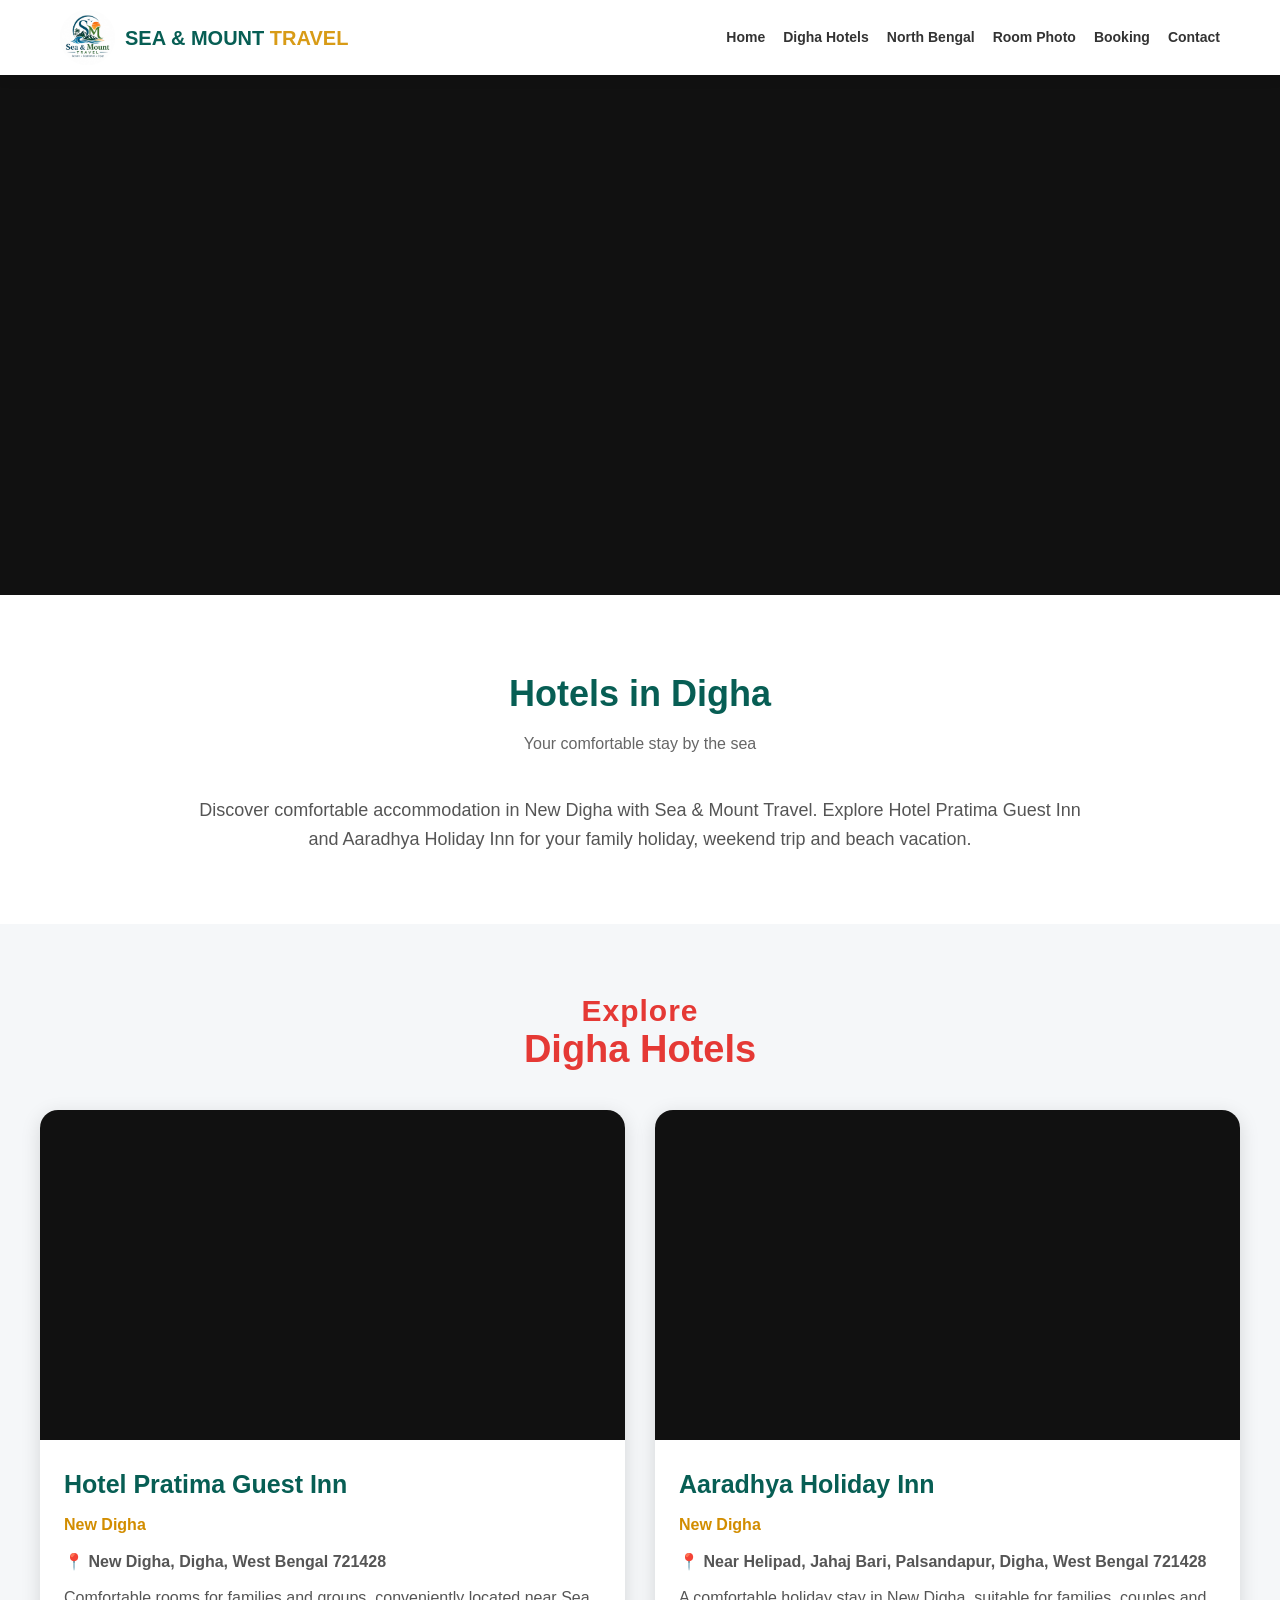
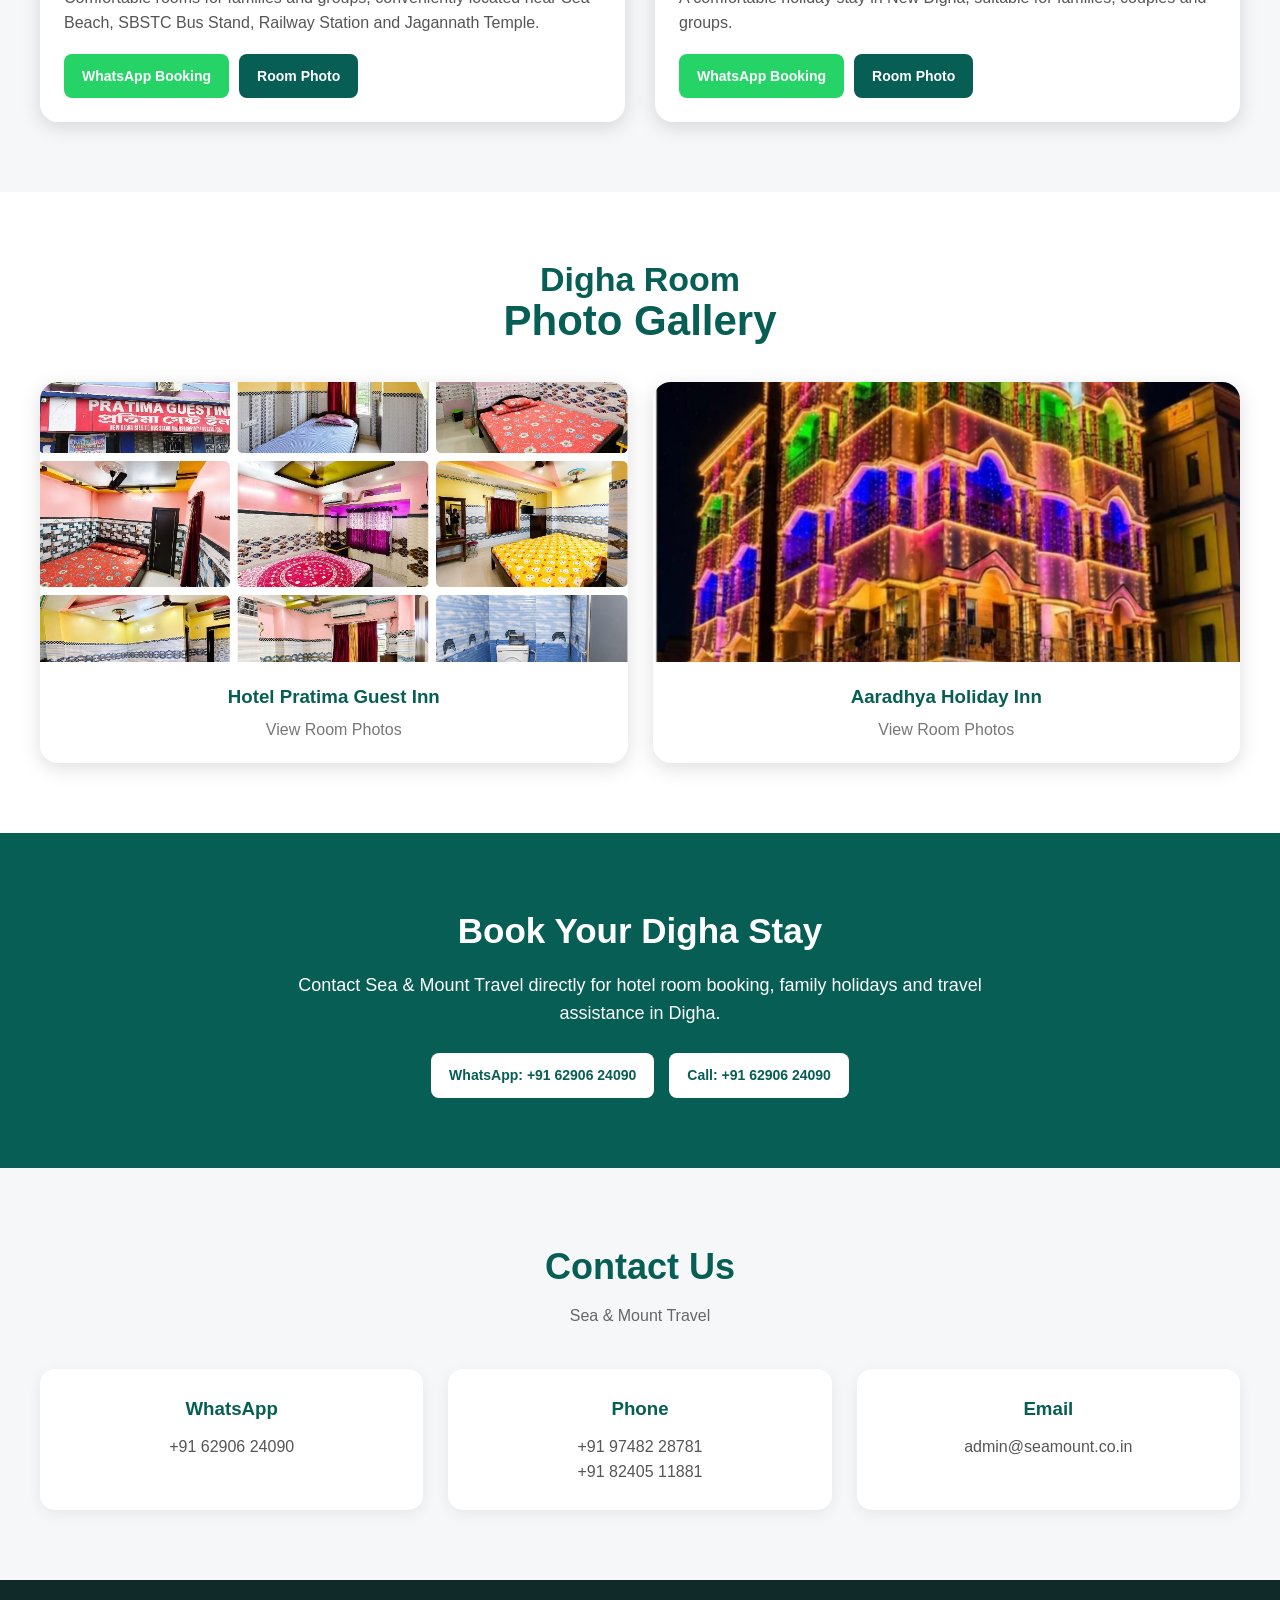
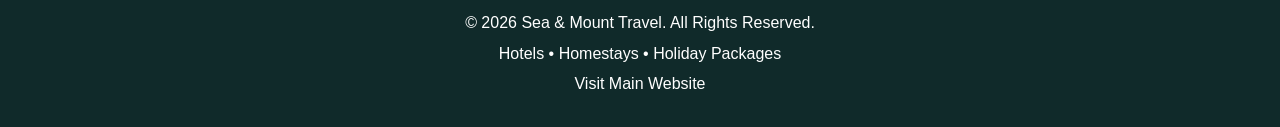
==== index.html @ 019c8484 "Update index.html" ====
<!DOCTYPE html>
<html lang="en">
<head>
<meta charset="UTF-8">
<meta name="viewport" content="width=device-width, initial-scale=1.0">
<meta name="description" content="Book hotels in New Digha with Sea & Mount Travel. Explore Hotel Pratima Guest Inn and Aaradhya Holiday Inn.">
<title>Digha Hotels | Sea & Mount Travel</title>

<style>
*{margin:0;padding:0;box-sizing:border-box}
html{scroll-behavior:smooth}
body{font-family:Arial,Helvetica,sans-serif;background:#f5f7f9;color:#222;line-height:1.6;overflow-x:hidden}
img{max-width:100%;display:block}
a{text-decoration:none}

header{position:sticky;top:0;z-index:1000;background:#fff;box-shadow:0 2px 12px #0002}
.navbar{max-width:1200px;margin:auto;padding:10px 20px;display:flex;align-items:center;justify-content:space-between;gap:20px}
.logo{display:flex;align-items:center;gap:10px;font-size:20px;font-weight:700;color:#075e54;white-space:nowrap}
.logo img{width:55px;height:55px;object-fit:contain;border-radius:50%}
.logo b{color:#d89b16}
nav{display:flex;gap:18px;flex-wrap:wrap;justify-content:center}
nav a{color:#333;font-weight:600;font-size:14px}
nav a:hover{color:#075e54}

section{padding:70px 20px}
.container{max-width:1200px;margin:auto}

.hero{position:relative;height:520px;overflow:hidden;background:#111;padding:0}
.hero-slide{position:absolute;inset:0;width:100%;height:100%;object-fit:cover;opacity:0;animation:heroFade 16s infinite}
.hero-slide:nth-child(1){animation-delay:0s}
.hero-slide:nth-child(2){animation-delay:4s}
.hero-slide:nth-child(3){animation-delay:8s}
.hero-slide:nth-child(4){animation-delay:12s}

@keyframes heroFade{
0%{opacity:0}
8%{opacity:1}
25%{opacity:1}
33%{opacity:0}
100%{opacity:0}
}

.intro,.gallery-section{background:#fff}
.section-title{text-align:center;margin-bottom:40px}
.section-title h2{font-size:36px;color:#075e54;margin-bottom:8px}
.section-title p{color:#666}
.intro-text{max-width:900px;margin:auto;text-align:center;font-size:18px;color:#555}

.property-section{background:#f5f7f9}
.red-section-heading{text-align:center;margin-bottom:40px}
.red-section-heading .top-line{display:block;font-size:30px;font-weight:700;color:#e53935;line-height:1.1;letter-spacing:1px}
.red-section-heading .bottom-line{display:block;font-size:38px;font-weight:800;color:#e53935;line-height:1.05;margin-top:3px}

.property-grid{display:grid;grid-template-columns:repeat(2,minmax(0,1fr));gap:30px}
.property-card{background:#fff;border-radius:18px;overflow:hidden;box-shadow:0 5px 20px #0002;transition:.3s}
.property-card:hover{transform:translateY(-5px);box-shadow:0 10px 28px #0003}

.property-image{height:330px;position:relative;overflow:hidden}
.slideshow{position:relative;width:100%;height:100%;overflow:hidden;background:#111;cursor:pointer}
.card-slide{position:absolute;inset:0;width:100%;height:100%;object-fit:cover;opacity:0;animation:cardFade 18s infinite}

@keyframes cardFade{
0%{opacity:0;transform:scale(1)}
8%{opacity:1;transform:scale(1.02)}
75%{opacity:1;transform:scale(1.1)}
92%{opacity:0;transform:scale(1.13)}
100%{opacity:0;transform:scale(1)}
}

.property-content{padding:24px}
.property-content h3{color:#075e54;font-size:25px;margin-bottom:8px}
.property-content h4{color:#d28d00;margin-bottom:12px}
.property-content p{color:#555;margin-bottom:10px}
.location{font-weight:600;color:#555}

.property-buttons{display:flex;gap:10px;flex-wrap:wrap;margin-top:18px}
.btn{display:inline-block;padding:11px 18px;border-radius:8px;background:#075e54;color:#fff;font-weight:600;border:none;cursor:pointer;transition:.3s;font-family:inherit;font-size:14px}
.btn:hover{background:#043f39}
.btn-whatsapp{background:#25d366}
.btn-whatsapp:hover{background:#1da851}

.room-photo-heading{text-align:center;margin-bottom:40px}
.room-photo-heading .room-line{display:block;color:#075e54;font-size:34px;font-weight:700;line-height:1.05}
.room-photo-heading .photo-line{display:block;color:#075e54;font-size:42px;font-weight:800;line-height:1;margin-top:2px}

.gallery-cover-grid{display:grid;grid-template-columns:repeat(2,minmax(0,1fr));gap:25px}
.gallery-cover{background:#fff;border-radius:18px;overflow:hidden;box-shadow:0 5px 20px #0002;cursor:pointer;transition:.3s}
.gallery-cover:hover{transform:translateY(-5px)}
.gallery-cover img{width:100%;height:280px;object-fit:cover}
.gallery-cover-content{padding:20px;text-align:center}
.gallery-cover-content h3{color:#075e54;margin-bottom:5px}
.gallery-cover-content p{color:#777}

.property-gallery{display:none}
.property-gallery.active{display:block}
.property-gallery h2{text-align:center;color:#075e54;font-size:32px;margin:20px 0 30px}
.back-gallery-btn{display:block;margin:0 auto 20px;padding:11px 20px;border:none;border-radius:8px;background:#075e54;color:#fff;cursor:pointer;font-size:15px;font-weight:600}

.photo-grid{display:grid;grid-template-columns:repeat(3,minmax(0,1fr));gap:18px}
.property-photo{width:100%;height:260px;object-fit:cover;border-radius:12px;cursor:pointer;transition:.3s;box-shadow:0 3px 12px #0002}
.property-photo:hover{transform:scale(1.03)}

.gallery-navigation,.lightbox-nav{display:flex;justify-content:center;gap:15px;margin-top:30px}
.gallery-navigation button{padding:12px 22px;border:none;border-radius:8px;background:#075e54;color:#fff;font-weight:600;cursor:pointer}

.photo-lightbox{position:fixed;inset:0;background:#000e;z-index:5000;display:none;align-items:center;justify-content:center;padding:30px}
.photo-lightbox.active{display:flex}
.lightbox-content{position:relative;max-width:1000px;width:100%;text-align:center}
.lightbox-content img{max-width:90vw;max-height:75vh;margin:auto;object-fit:contain;border-radius:8px}
.lightbox-close{position:absolute;top:-50px;right:0;color:#fff;font-size:35px;background:none;border:none;cursor:pointer}
.lightbox-nav{margin-top:20px}
.lightbox-nav button{padding:12px 22px;border:none;border-radius:8px;background:#fff;color:#222;font-weight:600;cursor:pointer}

.booking{background:#075e54;color:#fff;text-align:center}
.booking h2{font-size:35px;margin-bottom:12px}
.booking p{max-width:700px;margin:0 auto 25px;font-size:18px}
.booking-buttons{display:flex;justify-content:center;gap:15px;flex-wrap:wrap}
.booking .btn{background:#fff;color:#075e54}

.contact{background:#f5f7f9}
.contact-grid{display:grid;grid-template-columns:repeat(3,minmax(0,1fr));gap:25px}
.contact-box{background:#fff;padding:25px;border-radius:15px;text-align:center;box-shadow:0 4px 15px #0001}
.contact-box h3{color:#075e54;margin-bottom:10px}
.contact-box p{color:#555}

footer{background:#102a2a;color:#fff;text-align:center;padding:25px 20px}
footer p{margin:5px 0}
.mobile-contact-buttons{display:none}

/* GOLDEN CURSOR */
.custom-cursor{position:fixed;top:0;left:0;width:46px;height:46px;z-index:999999;pointer-events:none;opacity:0;visibility:hidden;transform:translate(-50%,-50%);transition:opacity .18s ease,visibility .18s ease,transform .18s ease;will-change:left,top,transform}
.custom-cursor.visible{opacity:1;visibility:visible}
.cursor-ring{position:absolute;inset:1px;border-radius:50%;border:3px solid transparent;border-top-color:#ffd700;border-right-color:#d89b16;border-bottom-color:#fff0a0;border-left-color:#d89b16;background:transparent;box-shadow:0 0 7px #ffd700,0 0 15px #d89b1680;animation:goldenCursorRotate 1.5s linear infinite}
.cursor-dot{position:absolute;left:50%;top:50%;width:5px;height:5px;border-radius:50%;background:#ffd700;box-shadow:0 0 7px #ffd700;transform:translate(-50%,-50%)}
.custom-cursor.hovering{transform:translate(-50%,-50%) scale(1.3)}
@keyframes goldenCursorRotate{to{transform:rotate(360deg)}}
body.golden-cursor-enabled,body.golden-cursor-enabled a,body.golden-cursor-enabled button,body.golden-cursor-enabled .slideshow,body.golden-cursor-enabled .gallery-cover,body.golden-cursor-enabled .property-photo{cursor:none!important}

/* MOBILE */
@media(max-width:768px){
section{padding:50px 14px}
.navbar{padding:7px 10px;flex-direction:column;gap:6px}
.logo{font-size:16px}
.logo img{width:44px;height:44px}
nav{gap:10px}
nav a{font-size:12px}
.hero{height:430px}
.red-section-heading{margin-bottom:28px}
.red-section-heading .top-line{font-size:24px}
.red-section-heading .bottom-line{font-size:34px}
.property-grid{grid-template-columns:1fr;gap:22px}
.property-card{width:100%;border-radius:16px}
.property-image{height:245px}
.property-content{padding:18px}
.property-content h3{font-size:23px;line-height:1.25}
.property-content h4{font-size:17px}
.property-content p{font-size:15px;line-height:1.55}
.property-buttons{gap:8px}
.property-buttons .btn{padding:10px 14px;font-size:13px}
.room-photo-heading{margin-bottom:28px}
.room-photo-heading .room-line{font-size:28px}
.room-photo-heading .photo-line{font-size:36px}
.gallery-cover-grid{grid-template-columns:1fr;gap:18px}
.gallery-cover img{height:220px}
.photo-grid{grid-template-columns:repeat(2,minmax(0,1fr));gap:8px}
.property-photo{height:155px;border-radius:9px}
.gallery-navigation{gap:8px}
.gallery-navigation button{padding:10px 15px;font-size:14px}
.photo-lightbox{padding:15px}
.lightbox-content img{max-width:96vw;max-height:72vh}
.lightbox-close{top:-42px;font-size:32px}
.lightbox-nav button{padding:10px 15px;font-size:14px}
.booking h2{font-size:29px}
.booking p{font-size:15px}
.contact-grid{grid-template-columns:1fr;gap:15px}
.mobile-contact-buttons{position:fixed;left:0;right:0;bottom:0;width:100%;height:82px;z-index:99999;display:flex;align-items:center;justify-content:space-between;padding:10px 24px;pointer-events:none;background:transparent}
.floating-whatsapp,.floating-call{width:62px;height:62px;border-radius:50%;display:flex;align-items:center;justify-content:center;color:#fff;box-shadow:0 5px 18px #0005;pointer-events:auto;transition:.2s;border:2px solid #ffffff40}
.floating-whatsapp{background:#16d45a}
.floating-call{background:#087ea4;font-size:32px}
.floating-whatsapp:active,.floating-call:active{transform:scale(.88)}
footer{padding-bottom:105px}
.custom-cursor{display:none!important}
}
@media(max-width:480px){
.hero{height:420px}
.property-image{height:240px}
.property-photo{height:150px}
.floating-whatsapp,.floating-call{width:58px;height:58px}
}
@media(hover:none),(pointer:coarse){.custom-cursor{display:none!important}}
</style>
</head>

<body>

<header>
 <div class="navbar">
  <a class="logo" href="index.html">
   <img src="image/logo.jpeg" alt="Sea & Mount Travel Logo">
   <span>SEA & MOUNT <b>TRAVEL</b></span>
  </a>
  <nav>
   <a href="index.html">Home</a>
 <a href="Digha.html">Digha Hotels</a>
   <a href="Northbengal.html">North Bengal</a>
   <a href="#gallery">Room Photo</a>
   <a href="#booking">Booking</a>
   <a href="#contact">Contact</a>
  </nav>
 </div>
</header>

<!-- DIGHA HERO SLIDESHOW -->
<section class="hero" id="home">
 <img class="hero-slide" src="image/1.jpg" alt="Hotel Pratima Guest Inn">
 <img class="hero-slide" src="image/22.jpeg" alt="Aaradhya Holiday Inn">
 <img class="hero-slide" src="image/2.jpeg" alt="Hotel Pratima Guest Inn">
 <img class="hero-slide" src="image/23.jpeg" alt="Aaradhya Holiday Inn">
</section>

<section class="intro">
 <div class="container">
  <div class="section-title">
   <h2>Hotels in Digha</h2>
   <p>Your comfortable stay by the sea</p>
  </div>
  <div class="intro-text">
   <p>Discover comfortable accommodation in New Digha with Sea & Mount Travel. Explore Hotel Pratima Guest Inn and Aaradhya Holiday Inn for your family holiday, weekend trip and beach vacation.</p>
  </div>
 </div>
</section>

<section class="property-section" id="hotels">
 <div class="container">
  <div class="red-section-heading">
   <span class="top-line">Explore</span>
   <span class="bottom-line">Digha Hotels</span>
  </div>

  <div class="property-grid">

   <!-- HOTEL PRATIMA -->
   <article class="property-card">
    <div class="property-image">
     <div class="slideshow" onclick="openGallery('pratima')">
      <img class="card-slide" style="animation-delay:0s" src="image/1.jpg" alt="Hotel Pratima Guest Inn">
      <img class="card-slide" style="animation-delay:2s" src="image/2.jpeg" alt="Hotel Pratima Guest Inn">
      <img class="card-slide" style="animation-delay:4s" src="image/3.jpg" alt="Hotel Pratima Guest Inn">
      <img class="card-slide" style="animation-delay:6s" src="image/4.jpg" alt="Hotel Pratima Guest Inn">
      <img class="card-slide" style="animation-delay:8s" src="image/5.jpeg" alt="Hotel Pratima Guest Inn">
      <img class="card-slide" style="animation-delay:10s" src="image/6.jpeg" alt="Hotel Pratima Guest Inn">
      <img class="card-slide" style="animation-delay:12s" src="image/7.jpeg" alt="Hotel Pratima Guest Inn">
      <img class="card-slide" style="animation-delay:14s" src="image/8.jpeg" alt="Hotel Pratima Guest Inn">
      <img class="card-slide" style="animation-delay:16s" src="image/9.jpeg" alt="Hotel Pratima Guest Inn">
     </div>
    </div>
    <div class="property-content">
     <h3>Hotel Pratima Guest Inn</h3>
     <h4>New Digha</h4>
     <p class="location">📍 New Digha, Digha, West Bengal 721428</p>
     <p>Comfortable rooms for families and groups, conveniently located near Sea Beach, SBSTC Bus Stand, Railway Station and Jagannath Temple.</p>
     <div class="property-buttons">
      <a class="btn btn-whatsapp" target="_blank" rel="noopener" href="https://wa.me/916290624090?text=Hello%2C%20I%20want%20to%20enquire%20about%20Hotel%20Pratima%20Guest%20Inn">WhatsApp Booking</a>
      <button class="btn" onclick="openGallery('pratima')">Room Photo</button>
     </div>
    </div>
   </article>

   <!-- AARADHYA HOLIDAY INN -->
   <article class="property-card">
    <div class="property-image">
     <div class="slideshow" onclick="openGallery('aaradhya')">
      <img class="card-slide" style="animation-delay:0s" src="image/22.jpeg" alt="Aaradhya Holiday Inn">
      <img class="card-slide" style="animation-delay:2s" src="image/23.jpeg" alt="Aaradhya Holiday Inn">
      <img class="card-slide" style="animation-delay:4s" src="image/24.jpeg" alt="Aaradhya Holiday Inn">
      <img class="card-slide" style="animation-delay:6s" src="image/25.jpeg" alt="Aaradhya Holiday Inn">
      <img class="card-slide" style="animation-delay:8s" src="image/26.jpeg" alt="Aaradhya Holiday Inn">
      <img class="card-slide" style="animation-delay:10s" src="image/27.jpeg" alt="Aaradhya Holiday Inn">
      <img class="card-slide" style="animation-delay:12s" src="image/28.jpeg" alt="Aaradhya Holiday Inn">
      <img class="card-slide" style="animation-delay:14s" src="image/29.jpeg" alt="Aaradhya Holiday Inn">
      <img class="card-slide" style="animation-delay:16s" src="image/30.jpeg" alt="Aaradhya Holiday Inn">
     </div>
    </div>
    <div class="property-content">
     <h3>Aaradhya Holiday Inn</h3>
     <h4>New Digha</h4>
     <p class="location">📍 Near Helipad, Jahaj Bari, Palsandapur, Digha, West Bengal 721428</p>
     <p>A comfortable holiday stay in New Digha, suitable for families, couples and groups.</p>
     <div class="property-buttons">
      <a class="btn btn-whatsapp" target="_blank" rel="noopener" href="https://wa.me/916290624090?text=Hello%2C%20I%20want%20to%20enquire%20about%20Aaradhya%20Holiday%20Inn">WhatsApp Booking</a>
      <button class="btn" onclick="openGallery('aaradhya')">Room Photo</button>
     </div>
    </div>
   </article>

  </div>
 </div>
</section>

<!-- ROOM PHOTO GALLERY -->
<section class="gallery-section" id="gallery">
 <div class="container">
  <div class="room-photo-heading">
   <span class="room-line">Digha Room</span>
   <span class="photo-line">Photo Gallery</span>
  </div>

  <div id="galleryHome">
   <div class="gallery-cover-grid" id="galleryCoverGrid"></div>
  </div>

  <div id="pratimaGallery" class="property-gallery">
   <button class="back-gallery-btn" onclick="backToGallery()">← Back to Room Photo</button>
   <h2>Hotel Pratima Guest Inn</h2>
   <div id="pratimaPhotoGrid" class="photo-grid"></div>
   <div class="gallery-navigation">
    <button onclick="previousPhoto()">← Previous</button>
    <button onclick="nextPhoto()">Next →</button>
   </div>
  </div>

  <div id="aaradhyaGallery" class="property-gallery">
   <button class="back-gallery-btn" onclick="backToGallery()">← Back to Room Photo</button>
   <h2>Aaradhya Holiday Inn</h2>
   <div id="aaradhyaPhotoGrid" class="photo-grid"></div>
   <div class="gallery-navigation">
    <button onclick="previousPhoto()">← Previous</button>
    <button onclick="nextPhoto()">Next →</button>
   </div>
  </div>
 </div>
</section>

<!-- PHOTO LIGHTBOX -->
<div id="photoLightbox" class="photo-lightbox" role="dialog" aria-modal="true" aria-label="Photo viewer">
 <div class="lightbox-content">
  <button class="lightbox-close" onclick="closeLightbox()" aria-label="Close photo viewer">×</button>
  <img id="lightboxImage" src="" alt="Hotel Room Photo">
  <div class="lightbox-nav">
   <button onclick="movePhoto(-1)">← Previous</button>
   <button onclick="movePhoto(1)">Next →</button>
  </div>
 </div>
</div>

<section class="booking" id="booking">
 <div class="container">
  <h2>Book Your Digha Stay</h2>
  <p>Contact Sea & Mount Travel directly for hotel room booking, family holidays and travel assistance in Digha.</p>
  <div class="booking-buttons">
   <a class="btn" target="_blank" rel="noopener" href="https://wa.me/916290624090?text=Hello%2C%20I%20want%20to%20book%20a%20hotel%20in%20Digha">WhatsApp: +91 62906 24090</a>
   <a class="btn" href="tel:+916290624090">Call: +91 62906 24090</a>
  </div>
 </div>
</section>

<section class="contact" id="contact">
 <div class="container">
  <div class="section-title">
   <h2>Contact Us</h2>
   <p>Sea & Mount Travel</p>
  </div>
  <div class="contact-grid">
   <div class="contact-box">
    <h3>WhatsApp</h3>
    <p>+91 62906 24090</p>
   </div>
   <div class="contact-box">
    <h3>Phone</h3>
    <p>+91 97482 28781</p>
    <p>+91 82405 11881</p>
   </div>
   <div class="contact-box">
    <h3>Email</h3>
    <p>admin@seamount.co.in</p>
   </div>
  </div>
 </div>
</section>

<footer>
 <p>© 2026 Sea & Mount Travel. All Rights Reserved.</p>
 <p>Hotels • Homestays • Holiday Packages</p>
 <p><a href="index.html" style="color:#fff">Visit Main Website</a></p>
</footer>

<!-- MOBILE CONTACT BUTTONS -->
<div class="mobile-contact-buttons">
 <a class="floating-whatsapp" href="https://wa.me/916290624090" target="_blank" rel="noopener" aria-label="WhatsApp Sea and Mount Travel">
  <svg width="32" height="32" viewBox="0 0 24 24" fill="white" aria-hidden="true">
   <path d="M17.472 14.382c-.297-.149-1.758-.867-2.03-.967-.273-.099-.471-.148-.67.15-.197.297-.767.966-.94 1.164-.173.199-.347.223-.644.075-.297-.15-1.255-.463-2.39-1.475-.883-.788-1.48-1.761-1.653-2.059-.173-.297-.018-.458.13-.606.134-.133.298-.347.446-.52.149-.174.198-.298.298-.497.099-.198.05-.372-.025-.521-.075-.149-.669-1.612-.916-2.207-.242-.579-.487-.5-.669-.51-.173-.008-.372.074-.57.372-.272.297-1.04 1.016-1.04 2.479 0 1.462 1.065 2.875 1.213 3.074.149.198 2.096 3.2 5.077 4.487.709.306 1.262.489 1.694.626.712.227 1.36.195 1.871.118.571-.085 1.758-.719 2.006-1.413.248-.694.248-1.289.173-1.413-.074-.124-.272-.347-.57-.347"/>
   <path d="M12 0C5.373 0 0 5.373 0 12c0 2.12.55 4.112 1.514 5.824L.057 24l6.338-1.66A11.94 11.94 0 0 0 12 24c6.627 0 12-5.373 12-12S18.627 0 12 0Zm0 22.1c-1.88 0-3.722-.504-5.342-1.459l-.382-.225-3.762.985 1.003-3.666-.249-.394A9.95 9.95 0 0 1 2.05 12C2.05 6.515 6.515 2.05 12 2.05S21.95 6.515 21.95 12 17.485 21.95 12 21.95Z"/>
  </svg>
 </a>
 <a class="floating-call" href="tel:+919748238781" aria-label="Call Sea and Mount Travel">☎</a>
</div>

<!-- GOLDEN CURSOR -->
<div class="custom-cursor" id="customCursor" aria-hidden="true">
 <div class="cursor-ring"></div>
 <div class="cursor-dot"></div>
</div>

<script>
const galleries={
 pratima:{
  title:"Hotel Pratima Guest Inn",
  photos:["1.jpg","2.jpeg","3.jpg","4.jpg","5.jpeg","6.jpeg","7.jpeg","8.jpeg","9.jpeg"],
  grid:"pratimaPhotoGrid",
  section:"pratimaGallery"
 },
 aaradhya:{
  title:"Aaradhya Holiday Inn",
  photos:["22.jpeg","23.jpeg","24.jpeg","25.jpeg","26.jpeg","27.jpeg","28.jpeg","29.jpeg","30.jpeg","31.jpeg","32.jpeg","33.jpeg","34.jpeg","35.jpeg","36.jpeg"],
  grid:"aaradhyaPhotoGrid",
  section:"aaradhyaGallery"
 }
};

let currentGalleryType="pratima";
let currentIndex=0;

function buildGalleryCovers(){
 const grid=document.getElementById("galleryCoverGrid");

 Object.keys(galleries).forEach(function(key){
  const g=galleries[key];
  const cover=document.createElement("div");
  cover.className="gallery-cover";
  cover.onclick=function(){openGallery(key)};

  const img=document.createElement("img");
  img.src="image/"+g.photos[0];
  img.alt=g.title;

  const content=document.createElement("div");
  content.className="gallery-cover-content";

  const h3=document.createElement("h3");
  h3.textContent=g.title;

  const p=document.createElement("p");
  p.textContent="View Room Photos";

  content.append(h3,p);
  cover.append(img,content);
  grid.appendChild(cover);
 });
}

function openGallery(key){
 if(!galleries[key])return;

 currentGalleryType=key;
 document.getElementById("galleryHome").style.display="none";

 Object.values(galleries).forEach(g=>{
  document.getElementById(g.section).classList.remove("active");
 });

 document.getElementById(galleries[key].section).classList.add("active");
 showPhotos(key);
 document.getElementById("gallery").scrollIntoView({behavior:"smooth"});
}

function showPhotos(key){
 const g=galleries[key];
 const grid=document.getElementById(g.grid);
 grid.innerHTML="";

 g.photos.forEach(function(photo,index){
  const img=document.createElement("img");
  img.className="property-photo";
  img.src="image/"+photo;
  img.alt=g.title+" Photo "+(index+1);
  img.loading="lazy";
  img.onclick=function(){openLightbox(key,index)};
  grid.appendChild(img);
 });
}

function openLightbox(key,index){
 currentGalleryType=key;
 currentIndex=index;
 updateLightbox();
 document.getElementById("photoLightbox").classList.add("active");
}

function updateLightbox(){
 const g=galleries[currentGalleryType];
 document.getElementById("lightboxImage").src="image/"+g.photos[currentIndex];
 document.getElementById("lightboxImage").alt=g.title+" Photo "+(currentIndex+1);
}

function movePhoto(direction){
 const photos=galleries[currentGalleryType].photos;
 currentIndex=(currentIndex+direction+photos.length)%photos.length;
 updateLightbox();
}

function previousPhoto(){movePhoto(-1)}
function nextPhoto(){movePhoto(1)}

function backToGallery(){
 Object.values(galleries).forEach(g=>{
  document.getElementById(g.section).classList.remove("active");
 });
 document.getElementById("galleryHome").style.display="block";
 document.getElementById("gallery").scrollIntoView({behavior:"smooth"});
}

function closeLightbox(){
 document.getElementById("photoLightbox").classList.remove("active");
}

document.addEventListener("keydown",function(event){
 if(event.key==="Escape")closeLightbox();
 if(event.key==="ArrowRight"&&document.getElementById("photoLightbox").classList.contains("active"))movePhoto(1);
 if(event.key==="ArrowLeft"&&document.getElementById("photoLightbox").classList.contains("active"))movePhoto(-1);
});

document.getElementById("photoLightbox").addEventListener("click",function(event){
 if(event.target===this)closeLightbox();
});

buildGalleryCovers();

/* GOLDEN MOUSE CURSOR */
(function(){
 const cursor=document.getElementById("customCursor");

 if(!cursor||!window.matchMedia("(hover: hover) and (pointer: fine)").matches)return;

 document.body.classList.add("golden-cursor-enabled");

 let mouseX=0,mouseY=0,cursorX=0,cursorY=0,started=false;

 document.addEventListener("mousemove",function(e){
  mouseX=e.clientX;
  mouseY=e.clientY;

  if(!started){
   cursorX=mouseX;
   cursorY=mouseY;
   started=true;
  }

  cursor.classList.add("visible");
 });

 document.addEventListener("mouseleave",function(){
  cursor.classList.remove("visible");
 });

 function animate(){
  if(started){
   cursorX+=(mouseX-cursorX)*0.22;
   cursorY+=(mouseY-cursorY)*0.22;
   cursor.style.left=cursorX+"px";
   cursor.style.top=cursorY+"px";
  }
  requestAnimationFrame(animate);
 }

 animate();

 document.querySelectorAll("a,button,.slideshow,.gallery-cover,.property-photo").forEach(function(el){
  el.addEventListener("mouseenter",function(){cursor.classList.add("hovering")});
  el.addEventListener("mouseleave",function(){cursor.classList.remove("hovering")});
 });
})();
</script>

</body>
</html>
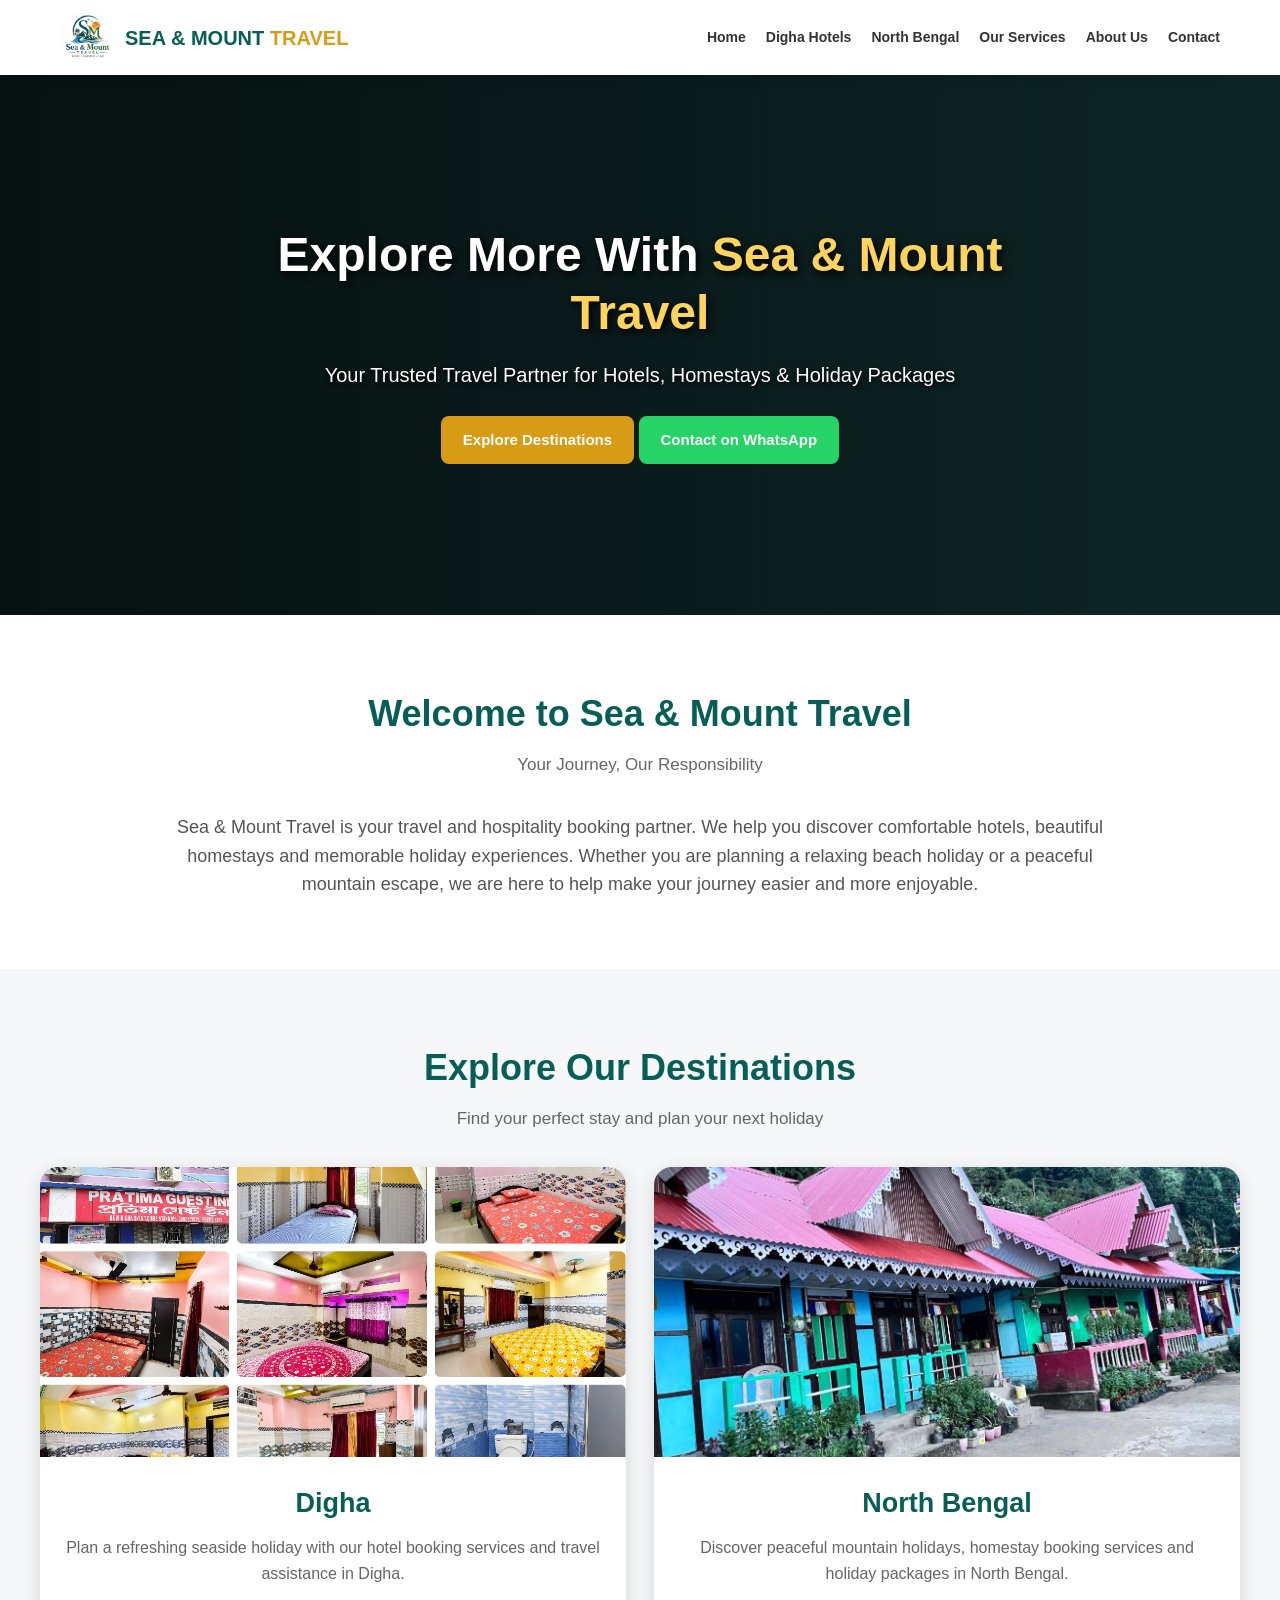
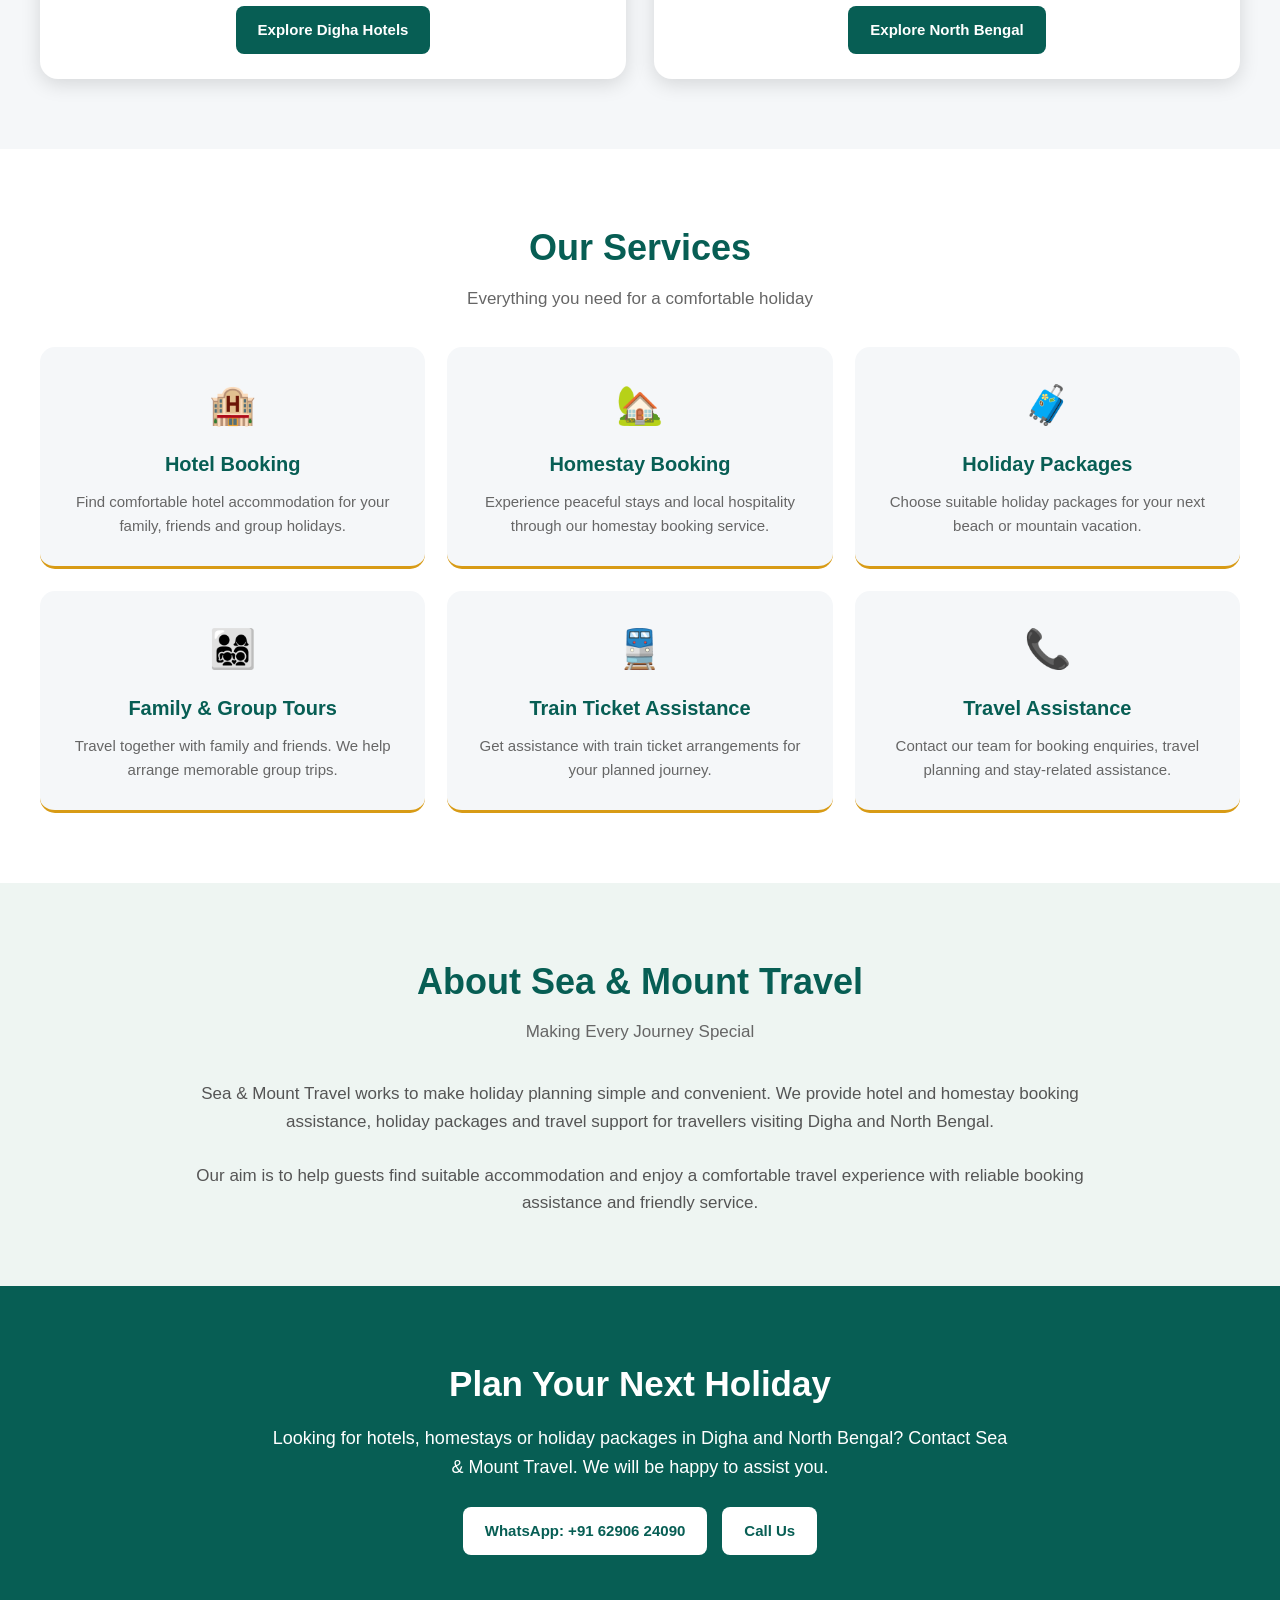
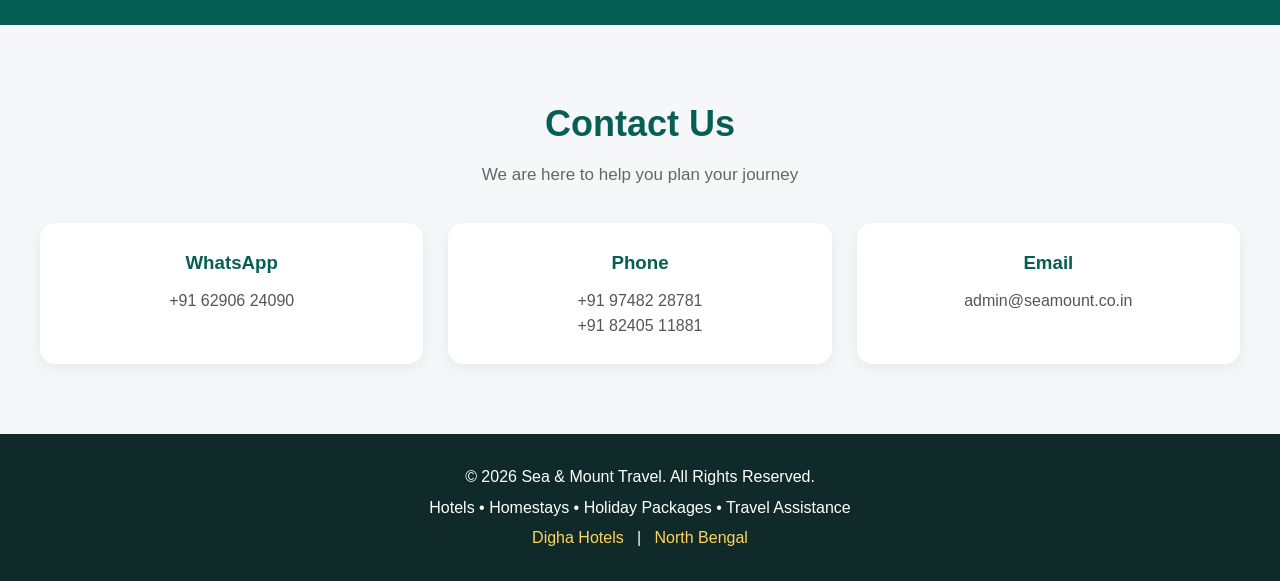
==== commit b7540367: "Update index.html" ====
--- a/index.html
+++ b/index.html
@@ -4,191 +4,395 @@
 <head>
 <meta charset="UTF-8">
 <meta name="viewport" content="width=device-width, initial-scale=1.0">
-<meta name="description" content="Book hotels in New Digha with Sea & Mount Travel. Explore Hotel Pratima Guest Inn and Aaradhya Holiday Inn.">
-<title>Digha Hotels | Sea & Mount Travel</title>
+
+<title>Sea & Mount Travel | Hotels, Homestays & Holiday Packages</title>
+
+<meta name="description" content="Sea & Mount Travel offers hotel and homestay booking, holiday packages, group tours and travel assistance in Digha and North Bengal.">
 
 <style>
 *{margin:0;padding:0;box-sizing:border-box}
 html{scroll-behavior:smooth}
-body{font-family:Arial,Helvetica,sans-serif;background:#f5f7f9;color:#222;line-height:1.6;overflow-x:hidden}
+body{
+ font-family:Arial,Helvetica,sans-serif;
+ background:#f5f7f9;
+ color:#222;
+ line-height:1.6;
+ overflow-x:hidden
+}
+a{text-decoration:none}
 img{max-width:100%;display:block}
-a{text-decoration:none}
-
-header{position:sticky;top:0;z-index:1000;background:#fff;box-shadow:0 2px 12px #0002}
-.navbar{max-width:1200px;margin:auto;padding:10px 20px;display:flex;align-items:center;justify-content:space-between;gap:20px}
-.logo{display:flex;align-items:center;gap:10px;font-size:20px;font-weight:700;color:#075e54;white-space:nowrap}
-.logo img{width:55px;height:55px;object-fit:contain;border-radius:50%}
+
+header{
+ position:sticky;
+ top:0;
+ z-index:1000;
+ background:#fff;
+ box-shadow:0 2px 12px #0002
+}
+.navbar{
+ max-width:1200px;
+ margin:auto;
+ padding:10px 20px;
+ display:flex;
+ align-items:center;
+ justify-content:space-between;
+ gap:20px
+}
+.logo{
+ display:flex;
+ align-items:center;
+ gap:10px;
+ font-size:20px;
+ font-weight:700;
+ color:#075e54;
+ white-space:nowrap
+}
+.logo img{
+ width:55px;
+ height:55px;
+ object-fit:contain;
+ border-radius:50%
+}
 .logo b{color:#d89b16}
-nav{display:flex;gap:18px;flex-wrap:wrap;justify-content:center}
-nav a{color:#333;font-weight:600;font-size:14px}
+
+nav{
+ display:flex;
+ gap:20px;
+ flex-wrap:wrap;
+ justify-content:center;
+ align-items:center
+}
+nav a{
+ color:#333;
+ font-weight:700;
+ font-size:14px;
+ transition:.3s
+}
 nav a:hover{color:#075e54}
 
-section{padding:70px 20px}
-.container{max-width:1200px;margin:auto}
-
-.hero{position:relative;height:520px;overflow:hidden;background:#111;padding:0}
-.hero-slide{position:absolute;inset:0;width:100%;height:100%;object-fit:cover;opacity:0;animation:heroFade 16s infinite}
+/* ANIMATED DESTINATION MENU */
+nav a.destination-link{
+ display:inline-block;
+ animation:menuPulse 2s ease-in-out infinite,
+ menuColor 5s linear infinite;
+ font-weight:800
+}
+nav a.destination-link:nth-child(2){animation-delay:0s}
+nav a.destination-link:nth-child(3){animation-delay:1s}
+
+@keyframes menuPulse{
+ 0%,100%{transform:scale(1)}
+ 50%{transform:scale(1.13)}
+}
+@keyframes menuColor{
+ 0%{color:#075e54}
+ 25%{color:#e53935}
+ 50%{color:#d89b16}
+ 75%{color:#087ea4}
+ 100%{color:#075e54}
+}
+
+/* HERO */
+.hero{
+ position:relative;
+ height:540px;
+ overflow:hidden;
+ background:#102a2a
+}
+.hero-slide{
+ position:absolute;
+ inset:0;
+ width:100%;
+ height:100%;
+ object-fit:cover;
+ opacity:0;
+ animation:heroFade 20s infinite
+}
 .hero-slide:nth-child(1){animation-delay:0s}
 .hero-slide:nth-child(2){animation-delay:4s}
 .hero-slide:nth-child(3){animation-delay:8s}
 .hero-slide:nth-child(4){animation-delay:12s}
+.hero-slide:nth-child(5){animation-delay:16s}
 
 @keyframes heroFade{
-0%{opacity:0}
-8%{opacity:1}
-25%{opacity:1}
-33%{opacity:0}
-100%{opacity:0}
-}
-
-.intro,.gallery-section{background:#fff}
-.section-title{text-align:center;margin-bottom:40px}
-.section-title h2{font-size:36px;color:#075e54;margin-bottom:8px}
-.section-title p{color:#666}
-.intro-text{max-width:900px;margin:auto;text-align:center;font-size:18px;color:#555}
-
-.property-section{background:#f5f7f9}
-.red-section-heading{text-align:center;margin-bottom:40px}
-.red-section-heading .top-line{display:block;font-size:30px;font-weight:700;color:#e53935;line-height:1.1;letter-spacing:1px}
-.red-section-heading .bottom-line{display:block;font-size:38px;font-weight:800;color:#e53935;line-height:1.05;margin-top:3px}
-
-.property-grid{display:grid;grid-template-columns:repeat(2,minmax(0,1fr));gap:30px}
-.property-card{background:#fff;border-radius:18px;overflow:hidden;box-shadow:0 5px 20px #0002;transition:.3s}
-.property-card:hover{transform:translateY(-5px);box-shadow:0 10px 28px #0003}
-
-.property-image{height:330px;position:relative;overflow:hidden}
-.slideshow{position:relative;width:100%;height:100%;overflow:hidden;background:#111;cursor:pointer}
-.card-slide{position:absolute;inset:0;width:100%;height:100%;object-fit:cover;opacity:0;animation:cardFade 18s infinite}
-
-@keyframes cardFade{
-0%{opacity:0;transform:scale(1)}
-8%{opacity:1;transform:scale(1.02)}
-75%{opacity:1;transform:scale(1.1)}
-92%{opacity:0;transform:scale(1.13)}
-100%{opacity:0;transform:scale(1)}
-}
-
-.property-content{padding:24px}
-.property-content h3{color:#075e54;font-size:25px;margin-bottom:8px}
-.property-content h4{color:#d28d00;margin-bottom:12px}
-.property-content p{color:#555;margin-bottom:10px}
-.location{font-weight:600;color:#555}
-
-.property-buttons{display:flex;gap:10px;flex-wrap:wrap;margin-top:18px}
-.btn{display:inline-block;padding:11px 18px;border-radius:8px;background:#075e54;color:#fff;font-weight:600;border:none;cursor:pointer;transition:.3s;font-family:inherit;font-size:14px}
-.btn:hover{background:#043f39}
+ 0%{opacity:0}
+ 8%{opacity:1}
+ 25%{opacity:1}
+ 33%{opacity:0}
+ 100%{opacity:0}
+}
+.hero-overlay{
+ position:absolute;
+ inset:0;
+ background:linear-gradient(90deg,#0009,#0002);
+ display:flex;
+ align-items:center;
+ justify-content:center;
+ text-align:center;
+ padding:20px
+}
+.hero-content{
+ color:#fff;
+ max-width:850px
+}
+.hero-content h1{
+ font-size:48px;
+ line-height:1.2;
+ margin-bottom:18px;
+ text-shadow:2px 3px 8px #000
+}
+.hero-content h1 span{color:#ffd45c}
+.hero-content p{
+ font-size:20px;
+ margin-bottom:25px;
+ text-shadow:1px 2px 5px #000
+}
+
+/* COMMON */
+section{padding:70px 20px}
+.container{max-width:1200px;margin:auto}
+.section-title{
+ text-align:center;
+ margin-bottom:35px
+}
+.section-title h2{
+ font-size:36px;
+ color:#075e54;
+ margin-bottom:8px
+}
+.section-title p{color:#666;font-size:17px}
+
+.btn{
+ display:inline-block;
+ padding:12px 22px;
+ border-radius:8px;
+ background:#075e54;
+ color:#fff;
+ font-weight:700;
+ border:none;
+ cursor:pointer;
+ transition:.3s;
+ font-size:15px
+}
+.btn:hover{
+ background:#043f39;
+ transform:translateY(-2px)
+}
+.btn-gold{background:#d89b16;color:#fff}
+.btn-gold:hover{background:#b77d08}
 .btn-whatsapp{background:#25d366}
 .btn-whatsapp:hover{background:#1da851}
 
-.room-photo-heading{text-align:center;margin-bottom:40px}
-.room-photo-heading .room-line{display:block;color:#075e54;font-size:34px;font-weight:700;line-height:1.05}
-.room-photo-heading .photo-line{display:block;color:#075e54;font-size:42px;font-weight:800;line-height:1;margin-top:2px}
-
-.gallery-cover-grid{display:grid;grid-template-columns:repeat(2,minmax(0,1fr));gap:25px}
-.gallery-cover{background:#fff;border-radius:18px;overflow:hidden;box-shadow:0 5px 20px #0002;cursor:pointer;transition:.3s}
-.gallery-cover:hover{transform:translateY(-5px)}
-.gallery-cover img{width:100%;height:280px;object-fit:cover}
-.gallery-cover-content{padding:20px;text-align:center}
-.gallery-cover-content h3{color:#075e54;margin-bottom:5px}
-.gallery-cover-content p{color:#777}
-
-.property-gallery{display:none}
-.property-gallery.active{display:block}
-.property-gallery h2{text-align:center;color:#075e54;font-size:32px;margin:20px 0 30px}
-.back-gallery-btn{display:block;margin:0 auto 20px;padding:11px 20px;border:none;border-radius:8px;background:#075e54;color:#fff;cursor:pointer;font-size:15px;font-weight:600}
-
-.photo-grid{display:grid;grid-template-columns:repeat(3,minmax(0,1fr));gap:18px}
-.property-photo{width:100%;height:260px;object-fit:cover;border-radius:12px;cursor:pointer;transition:.3s;box-shadow:0 3px 12px #0002}
-.property-photo:hover{transform:scale(1.03)}
-
-.gallery-navigation,.lightbox-nav{display:flex;justify-content:center;gap:15px;margin-top:30px}
-.gallery-navigation button{padding:12px 22px;border:none;border-radius:8px;background:#075e54;color:#fff;font-weight:600;cursor:pointer}
-
-.photo-lightbox{position:fixed;inset:0;background:#000e;z-index:5000;display:none;align-items:center;justify-content:center;padding:30px}
-.photo-lightbox.active{display:flex}
-.lightbox-content{position:relative;max-width:1000px;width:100%;text-align:center}
-.lightbox-content img{max-width:90vw;max-height:75vh;margin:auto;object-fit:contain;border-radius:8px}
-.lightbox-close{position:absolute;top:-50px;right:0;color:#fff;font-size:35px;background:none;border:none;cursor:pointer}
-.lightbox-nav{margin-top:20px}
-.lightbox-nav button{padding:12px 22px;border:none;border-radius:8px;background:#fff;color:#222;font-weight:600;cursor:pointer}
-
-.booking{background:#075e54;color:#fff;text-align:center}
-.booking h2{font-size:35px;margin-bottom:12px}
-.booking p{max-width:700px;margin:0 auto 25px;font-size:18px}
-.booking-buttons{display:flex;justify-content:center;gap:15px;flex-wrap:wrap}
+/* INTRO */
+.intro{background:#fff}
+.intro-text{
+ max-width:950px;
+ margin:auto;
+ text-align:center;
+ font-size:18px;
+ color:#555
+}
+
+/* DESTINATIONS */
+.destinations{background:#f5f7f9}
+.destination-grid{
+ display:grid;
+ grid-template-columns:repeat(2,minmax(0,1fr));
+ gap:28px
+}
+.destination-card{
+ background:#fff;
+ border-radius:18px;
+ overflow:hidden;
+ box-shadow:0 5px 20px #0002;
+ transition:.3s
+}
+.destination-card:hover{
+ transform:translateY(-5px);
+ box-shadow:0 10px 28px #0003
+}
+.destination-card img{
+ width:100%;
+ height:290px;
+ object-fit:cover
+}
+.destination-content{
+ padding:25px;
+ text-align:center
+}
+.destination-content h3{
+ color:#075e54;
+ font-size:27px;
+ margin-bottom:10px
+}
+.destination-content p{
+ color:#666;
+ margin-bottom:20px
+}
+
+/* SERVICES */
+.services{background:#fff}
+.service-grid{
+ display:grid;
+ grid-template-columns:repeat(3,minmax(0,1fr));
+ gap:22px
+}
+.service-card{
+ background:#f5f7f9;
+ padding:28px 20px;
+ text-align:center;
+ border-radius:15px;
+ transition:.3s;
+ border-bottom:3px solid #d89b16
+}
+.service-card:hover{transform:translateY(-5px)}
+.service-icon{
+ font-size:38px;
+ margin-bottom:12px
+}
+.service-card h3{
+ color:#075e54;
+ font-size:20px;
+ margin-bottom:10px
+}
+.service-card p{color:#666;font-size:15px}
+
+/* ABOUT */
+.about{
+ background:#eef5f2;
+ text-align:center
+}
+.about-text{
+ max-width:900px;
+ margin:auto;
+ color:#555;
+ font-size:17px
+}
+
+/* BOOKING */
+.booking{
+ background:#075e54;
+ color:#fff;
+ text-align:center
+}
+.booking h2{
+ font-size:35px;
+ margin-bottom:12px
+}
+.booking p{
+ max-width:750px;
+ margin:0 auto 25px;
+ font-size:18px
+}
+.booking-buttons{
+ display:flex;
+ justify-content:center;
+ gap:15px;
+ flex-wrap:wrap
+}
 .booking .btn{background:#fff;color:#075e54}
-
+.booking .btn:hover{background:#f1f1f1}
+
+/* CONTACT */
 .contact{background:#f5f7f9}
-.contact-grid{display:grid;grid-template-columns:repeat(3,minmax(0,1fr));gap:25px}
-.contact-box{background:#fff;padding:25px;border-radius:15px;text-align:center;box-shadow:0 4px 15px #0001}
-.contact-box h3{color:#075e54;margin-bottom:10px}
+.contact-grid{
+ display:grid;
+ grid-template-columns:repeat(3,minmax(0,1fr));
+ gap:25px
+}
+.contact-box{
+ background:#fff;
+ padding:25px;
+ border-radius:15px;
+ text-align:center;
+ box-shadow:0 4px 15px #0001
+}
+.contact-box h3{
+ color:#075e54;
+ margin-bottom:10px
+}
 .contact-box p{color:#555}
 
-footer{background:#102a2a;color:#fff;text-align:center;padding:25px 20px}
+/* FOOTER */
+footer{
+ background:#102a2a;
+ color:#fff;
+ text-align:center;
+ padding:25px 20px
+}
 footer p{margin:5px 0}
+
+/* MOBILE CONTACT */
 .mobile-contact-buttons{display:none}
-
-/* GOLDEN CURSOR */
-.custom-cursor{position:fixed;top:0;left:0;width:46px;height:46px;z-index:999999;pointer-events:none;opacity:0;visibility:hidden;transform:translate(-50%,-50%);transition:opacity .18s ease,visibility .18s ease,transform .18s ease;will-change:left,top,transform}
-.custom-cursor.visible{opacity:1;visibility:visible}
-.cursor-ring{position:absolute;inset:1px;border-radius:50%;border:3px solid transparent;border-top-color:#ffd700;border-right-color:#d89b16;border-bottom-color:#fff0a0;border-left-color:#d89b16;background:transparent;box-shadow:0 0 7px #ffd700,0 0 15px #d89b1680;animation:goldenCursorRotate 1.5s linear infinite}
-.cursor-dot{position:absolute;left:50%;top:50%;width:5px;height:5px;border-radius:50%;background:#ffd700;box-shadow:0 0 7px #ffd700;transform:translate(-50%,-50%)}
-.custom-cursor.hovering{transform:translate(-50%,-50%) scale(1.3)}
-@keyframes goldenCursorRotate{to{transform:rotate(360deg)}}
-body.golden-cursor-enabled,body.golden-cursor-enabled a,body.golden-cursor-enabled button,body.golden-cursor-enabled .slideshow,body.golden-cursor-enabled .gallery-cover,body.golden-cursor-enabled .property-photo{cursor:none!important}
 
 /* MOBILE */
 @media(max-width:768px){
-section{padding:50px 14px}
-.navbar{padding:7px 10px;flex-direction:column;gap:6px}
-.logo{font-size:16px}
-.logo img{width:44px;height:44px}
-nav{gap:10px}
-nav a{font-size:12px}
-.hero{height:430px}
-.red-section-heading{margin-bottom:28px}
-.red-section-heading .top-line{font-size:24px}
-.red-section-heading .bottom-line{font-size:34px}
-.property-grid{grid-template-columns:1fr;gap:22px}
-.property-card{width:100%;border-radius:16px}
-.property-image{height:245px}
-.property-content{padding:18px}
-.property-content h3{font-size:23px;line-height:1.25}
-.property-content h4{font-size:17px}
-.property-content p{font-size:15px;line-height:1.55}
-.property-buttons{gap:8px}
-.property-buttons .btn{padding:10px 14px;font-size:13px}
-.room-photo-heading{margin-bottom:28px}
-.room-photo-heading .room-line{font-size:28px}
-.room-photo-heading .photo-line{font-size:36px}
-.gallery-cover-grid{grid-template-columns:1fr;gap:18px}
-.gallery-cover img{height:220px}
-.photo-grid{grid-template-columns:repeat(2,minmax(0,1fr));gap:8px}
-.property-photo{height:155px;border-radius:9px}
-.gallery-navigation{gap:8px}
-.gallery-navigation button{padding:10px 15px;font-size:14px}
-.photo-lightbox{padding:15px}
-.lightbox-content img{max-width:96vw;max-height:72vh}
-.lightbox-close{top:-42px;font-size:32px}
-.lightbox-nav button{padding:10px 15px;font-size:14px}
-.booking h2{font-size:29px}
-.booking p{font-size:15px}
-.contact-grid{grid-template-columns:1fr;gap:15px}
-.mobile-contact-buttons{position:fixed;left:0;right:0;bottom:0;width:100%;height:82px;z-index:99999;display:flex;align-items:center;justify-content:space-between;padding:10px 24px;pointer-events:none;background:transparent}
-.floating-whatsapp,.floating-call{width:62px;height:62px;border-radius:50%;display:flex;align-items:center;justify-content:center;color:#fff;box-shadow:0 5px 18px #0005;pointer-events:auto;transition:.2s;border:2px solid #ffffff40}
-.floating-whatsapp{background:#16d45a}
-.floating-call{background:#087ea4;font-size:32px}
-.floating-whatsapp:active,.floating-call:active{transform:scale(.88)}
-footer{padding-bottom:105px}
-.custom-cursor{display:none!important}
+ section{padding:50px 14px}
+ .navbar{
+  padding:7px 10px;
+  flex-direction:column;
+  gap:8px
+ }
+ .logo{font-size:16px}
+ .logo img{width:44px;height:44px}
+ nav{gap:12px}
+ nav a{font-size:12px}
+ .hero{height:440px}
+ .hero-content h1{font-size:34px}
+ .hero-content p{font-size:16px}
+ .section-title h2{font-size:29px}
+ .intro-text{font-size:16px}
+ .destination-grid{grid-template-columns:1fr;gap:20px}
+ .destination-card img{height:230px}
+ .destination-content{padding:20px}
+ .destination-content h3{font-size:24px}
+ .service-grid{grid-template-columns:1fr;gap:15px}
+ .booking h2{font-size:29px}
+ .booking p{font-size:15px}
+ .contact-grid{grid-template-columns:1fr;gap:15px}
+ .mobile-contact-buttons{
+  position:fixed;
+  left:0;
+  right:0;
+  bottom:0;
+  width:100%;
+  height:75px;
+  z-index:99999;
+  display:flex;
+  align-items:center;
+  justify-content:space-between;
+  padding:8px 24px;
+  pointer-events:none
+ }
+ .floating-whatsapp,.floating-call{
+  width:58px;
+  height:58px;
+  border-radius:50%;
+  display:flex;
+  align-items:center;
+  justify-content:center;
+  color:#fff;
+  box-shadow:0 5px 18px #0005;
+  pointer-events:auto;
+  border:2px solid #ffffff40
+ }
+ .floating-whatsapp{background:#16d45a}
+ .floating-call{background:#087ea4;font-size:30px}
+ footer{padding-bottom:100px}
 }
 @media(max-width:480px){
-.hero{height:420px}
-.property-image{height:240px}
-.property-photo{height:150px}
-.floating-whatsapp,.floating-call{width:58px;height:58px}
-}
-@media(hover:none),(pointer:coarse){.custom-cursor{display:none!important}}
+ .hero{height:410px}
+ .hero-content h1{font-size:30px}
+ .hero-content p{font-size:15px}
+ nav{gap:10px}
+ nav a{font-size:11px}
+ .destination-card img{height:210px}
+}
+@media(prefers-reduced-motion:reduce){
+ nav a.destination-link{animation:none}
+ .hero-slide{animation:none;opacity:0}
+ .hero-slide:first-child{opacity:1}
+}
 </style>
 </head>
 
@@ -196,101 +400,96 @@
 
 <header>
  <div class="navbar">
+
   <a class="logo" href="index.html">
    <img src="image/logo.jpeg" alt="Sea & Mount Travel Logo">
    <span>SEA & MOUNT <b>TRAVEL</b></span>
   </a>
+
   <nav>
    <a href="index.html">Home</a>
- <a href="Digha.html">Digha Hotels</a>
-   <a href="Northbengal.html">North Bengal</a>
-   <a href="#gallery">Room Photo</a>
-   <a href="#booking">Booking</a>
+   <a class="destination-link" href="Digha.html">Digha Hotels</a>
+   <a class="destination-link" href="Northbengal.html">North Bengal</a>
+   <a href="#services">Our Services</a>
+   <a href="#about">About Us</a>
    <a href="#contact">Contact</a>
   </nav>
+
  </div>
 </header>
 
-<!-- DIGHA HERO SLIDESHOW -->
+<!-- HOMEPAGE HERO -->
 <section class="hero" id="home">
- <img class="hero-slide" src="image/1.jpg" alt="Hotel Pratima Guest Inn">
- <img class="hero-slide" src="image/22.jpeg" alt="Aaradhya Holiday Inn">
- <img class="hero-slide" src="image/2.jpeg" alt="Hotel Pratima Guest Inn">
- <img class="hero-slide" src="image/23.jpeg" alt="Aaradhya Holiday Inn">
+
+ <img class="hero-slide" src="image/home-1.jpg" alt="Beautiful holiday destination">
+ <img class="hero-slide" src="image/home-2.png" alt="Mountain holiday destination">
+ <img class="hero-slide" src="image/home-3.png" alt="Scenic travel destination">
+ <img class="hero-slide" src="image/home-4.webp" alt="Nature and holiday destination">
+ <img class="hero-slide" src="image/82.jpeg" alt="North Bengal travel destination">
+
+ <div class="hero-overlay">
+  <div class="hero-content">
+   <h1>Explore More With <span>Sea & Mount Travel</span></h1>
+   <p>Your Trusted Travel Partner for Hotels, Homestays & Holiday Packages</p>
+   <a class="btn btn-gold" href="#destinations">Explore Destinations</a>
+   <a class="btn btn-whatsapp" target="_blank" rel="noopener" href="https://wa.me/916290624090">Contact on WhatsApp</a>
+  </div>
+ </div>
+
 </section>
 
+<!-- INTRODUCTION -->
 <section class="intro">
  <div class="container">
   <div class="section-title">
-   <h2>Hotels in Digha</h2>
-   <p>Your comfortable stay by the sea</p>
-  </div>
+   <h2>Welcome to Sea & Mount Travel</h2>
+   <p>Your Journey, Our Responsibility</p>
+  </div>
+
   <div class="intro-text">
-   <p>Discover comfortable accommodation in New Digha with Sea & Mount Travel. Explore Hotel Pratima Guest Inn and Aaradhya Holiday Inn for your family holiday, weekend trip and beach vacation.</p>
+   <p>
+    Sea & Mount Travel is your travel and hospitality booking partner.
+    We help you discover comfortable hotels, beautiful homestays and
+    memorable holiday experiences. Whether you are planning a relaxing
+    beach holiday or a peaceful mountain escape, we are here to help
+    make your journey easier and more enjoyable.
+   </p>
   </div>
  </div>
 </section>
 
-<section class="property-section" id="hotels">
+<!-- DESTINATIONS -->
+<section class="destinations" id="destinations">
  <div class="container">
-  <div class="red-section-heading">
-   <span class="top-line">Explore</span>
-   <span class="bottom-line">Digha Hotels</span>
-  </div>
-
-  <div class="property-grid">
-
-   <!-- HOTEL PRATIMA -->
-   <article class="property-card">
-    <div class="property-image">
-     <div class="slideshow" onclick="openGallery('pratima')">
-      <img class="card-slide" style="animation-delay:0s" src="image/1.jpg" alt="Hotel Pratima Guest Inn">
-      <img class="card-slide" style="animation-delay:2s" src="image/2.jpeg" alt="Hotel Pratima Guest Inn">
-      <img class="card-slide" style="animation-delay:4s" src="image/3.jpg" alt="Hotel Pratima Guest Inn">
-      <img class="card-slide" style="animation-delay:6s" src="image/4.jpg" alt="Hotel Pratima Guest Inn">
-      <img class="card-slide" style="animation-delay:8s" src="image/5.jpeg" alt="Hotel Pratima Guest Inn">
-      <img class="card-slide" style="animation-delay:10s" src="image/6.jpeg" alt="Hotel Pratima Guest Inn">
-      <img class="card-slide" style="animation-delay:12s" src="image/7.jpeg" alt="Hotel Pratima Guest Inn">
-      <img class="card-slide" style="animation-delay:14s" src="image/8.jpeg" alt="Hotel Pratima Guest Inn">
-      <img class="card-slide" style="animation-delay:16s" src="image/9.jpeg" alt="Hotel Pratima Guest Inn">
-     </div>
-    </div>
-    <div class="property-content">
-     <h3>Hotel Pratima Guest Inn</h3>
-     <h4>New Digha</h4>
-     <p class="location">📍 New Digha, Digha, West Bengal 721428</p>
-     <p>Comfortable rooms for families and groups, conveniently located near Sea Beach, SBSTC Bus Stand, Railway Station and Jagannath Temple.</p>
-     <div class="property-buttons">
-      <a class="btn btn-whatsapp" target="_blank" rel="noopener" href="https://wa.me/916290624090?text=Hello%2C%20I%20want%20to%20enquire%20about%20Hotel%20Pratima%20Guest%20Inn">WhatsApp Booking</a>
-      <button class="btn" onclick="openGallery('pratima')">Room Photo</button>
-     </div>
+
+  <div class="section-title">
+   <h2>Explore Our Destinations</h2>
+   <p>Find your perfect stay and plan your next holiday</p>
+  </div>
+
+  <div class="destination-grid">
+
+   <article class="destination-card">
+    <img src="image/1.jpg" alt="Digha holiday destination">
+    <div class="destination-content">
+     <h3>Digha</h3>
+     <p>
+      Plan a refreshing seaside holiday with our hotel booking
+      services and travel assistance in Digha.
+     </p>
+     <a class="btn" href="Digha.html">Explore Digha Hotels</a>
     </div>
    </article>
 
-   <!-- AARADHYA HOLIDAY INN -->
-   <article class="property-card">
-    <div class="property-image">
-     <div class="slideshow" onclick="openGallery('aaradhya')">
-      <img class="card-slide" style="animation-delay:0s" src="image/22.jpeg" alt="Aaradhya Holiday Inn">
-      <img class="card-slide" style="animation-delay:2s" src="image/23.jpeg" alt="Aaradhya Holiday Inn">
-      <img class="card-slide" style="animation-delay:4s" src="image/24.jpeg" alt="Aaradhya Holiday Inn">
-      <img class="card-slide" style="animation-delay:6s" src="image/25.jpeg" alt="Aaradhya Holiday Inn">
-      <img class="card-slide" style="animation-delay:8s" src="image/26.jpeg" alt="Aaradhya Holiday Inn">
-      <img class="card-slide" style="animation-delay:10s" src="image/27.jpeg" alt="Aaradhya Holiday Inn">
-      <img class="card-slide" style="animation-delay:12s" src="image/28.jpeg" alt="Aaradhya Holiday Inn">
-      <img class="card-slide" style="animation-delay:14s" src="image/29.jpeg" alt="Aaradhya Holiday Inn">
-      <img class="card-slide" style="animation-delay:16s" src="image/30.jpeg" alt="Aaradhya Holiday Inn">
-     </div>
-    </div>
-    <div class="property-content">
-     <h3>Aaradhya Holiday Inn</h3>
-     <h4>New Digha</h4>
-     <p class="location">📍 Near Helipad, Jahaj Bari, Palsandapur, Digha, West Bengal 721428</p>
-     <p>A comfortable holiday stay in New Digha, suitable for families, couples and groups.</p>
-     <div class="property-buttons">
-      <a class="btn btn-whatsapp" target="_blank" rel="noopener" href="https://wa.me/916290624090?text=Hello%2C%20I%20want%20to%20enquire%20about%20Aaradhya%20Holiday%20Inn">WhatsApp Booking</a>
-      <button class="btn" onclick="openGallery('aaradhya')">Room Photo</button>
-     </div>
+   <article class="destination-card">
+    <img src="image/home-3.png" alt="North Bengal mountain destination">
+    <div class="destination-content">
+     <h3>North Bengal</h3>
+     <p>
+      Discover peaceful mountain holidays, homestay booking
+      services and holiday packages in North Bengal.
+     </p>
+     <a class="btn" href="Northbengal.html">Explore North Bengal</a>
     </div>
    </article>
 
@@ -298,279 +497,186 @@
  </div>
 </section>
 
-<!-- ROOM PHOTO GALLERY -->
-<section class="gallery-section" id="gallery">
+<!-- OUR SERVICES -->
+<section class="services" id="services">
  <div class="container">
-  <div class="room-photo-heading">
-   <span class="room-line">Digha Room</span>
-   <span class="photo-line">Photo Gallery</span>
-  </div>
-
-  <div id="galleryHome">
-   <div class="gallery-cover-grid" id="galleryCoverGrid"></div>
-  </div>
-
-  <div id="pratimaGallery" class="property-gallery">
-   <button class="back-gallery-btn" onclick="backToGallery()">← Back to Room Photo</button>
-   <h2>Hotel Pratima Guest Inn</h2>
-   <div id="pratimaPhotoGrid" class="photo-grid"></div>
-   <div class="gallery-navigation">
-    <button onclick="previousPhoto()">← Previous</button>
-    <button onclick="nextPhoto()">Next →</button>
-   </div>
-  </div>
-
-  <div id="aaradhyaGallery" class="property-gallery">
-   <button class="back-gallery-btn" onclick="backToGallery()">← Back to Room Photo</button>
-   <h2>Aaradhya Holiday Inn</h2>
-   <div id="aaradhyaPhotoGrid" class="photo-grid"></div>
-   <div class="gallery-navigation">
-    <button onclick="previousPhoto()">← Previous</button>
-    <button onclick="nextPhoto()">Next →</button>
-   </div>
+
+  <div class="section-title">
+   <h2>Our Services</h2>
+   <p>Everything you need for a comfortable holiday</p>
+  </div>
+
+  <div class="service-grid">
+
+   <div class="service-card">
+    <div class="service-icon">🏨</div>
+    <h3>Hotel Booking</h3>
+    <p>
+     Find comfortable hotel accommodation for your family,
+     friends and group holidays.
+    </p>
+   </div>
+
+   <div class="service-card">
+    <div class="service-icon">🏡</div>
+    <h3>Homestay Booking</h3>
+    <p>
+     Experience peaceful stays and local hospitality
+     through our homestay booking service.
+    </p>
+   </div>
+
+   <div class="service-card">
+    <div class="service-icon">🧳</div>
+    <h3>Holiday Packages</h3>
+    <p>
+     Choose suitable holiday packages for your next
+     beach or mountain vacation.
+    </p>
+   </div>
+
+   <div class="service-card">
+    <div class="service-icon">👨‍👩‍👧‍👦</div>
+    <h3>Family & Group Tours</h3>
+    <p>
+     Travel together with family and friends.
+     We help arrange memorable group trips.
+    </p>
+   </div>
+
+   <div class="service-card">
+    <div class="service-icon">🚆</div>
+    <h3>Train Ticket Assistance</h3>
+    <p>
+     Get assistance with train ticket arrangements
+     for your planned journey.
+    </p>
+   </div>
+
+   <div class="service-card">
+    <div class="service-icon">📞</div>
+    <h3>Travel Assistance</h3>
+    <p>
+     Contact our team for booking enquiries,
+     travel planning and stay-related assistance.
+    </p>
+   </div>
+
   </div>
  </div>
 </section>
 
-<!-- PHOTO LIGHTBOX -->
-<div id="photoLightbox" class="photo-lightbox" role="dialog" aria-modal="true" aria-label="Photo viewer">
- <div class="lightbox-content">
-  <button class="lightbox-close" onclick="closeLightbox()" aria-label="Close photo viewer">×</button>
-  <img id="lightboxImage" src="" alt="Hotel Room Photo">
-  <div class="lightbox-nav">
-   <button onclick="movePhoto(-1)">← Previous</button>
-   <button onclick="movePhoto(1)">Next →</button>
-  </div>
- </div>
-</div>
-
+<!-- ABOUT US -->
+<section class="about" id="about">
+ <div class="container">
+
+  <div class="section-title">
+   <h2>About Sea & Mount Travel</h2>
+   <p>Making Every Journey Special</p>
+  </div>
+
+  <div class="about-text">
+   <p>
+    Sea & Mount Travel works to make holiday planning simple
+    and convenient. We provide hotel and homestay booking
+    assistance, holiday packages and travel support for
+    travellers visiting Digha and North Bengal.
+   </p>
+   <br>
+   <p>
+    Our aim is to help guests find suitable accommodation
+    and enjoy a comfortable travel experience with reliable
+    booking assistance and friendly service.
+   </p>
+  </div>
+
+ </div>
+</section>
+
+<!-- BOOKING -->
 <section class="booking" id="booking">
  <div class="container">
-  <h2>Book Your Digha Stay</h2>
-  <p>Contact Sea & Mount Travel directly for hotel room booking, family holidays and travel assistance in Digha.</p>
+  <h2>Plan Your Next Holiday</h2>
+  <p>
+   Looking for hotels, homestays or holiday packages in
+   Digha and North Bengal? Contact Sea & Mount Travel.
+   We will be happy to assist you.
+  </p>
+
   <div class="booking-buttons">
-   <a class="btn" target="_blank" rel="noopener" href="https://wa.me/916290624090?text=Hello%2C%20I%20want%20to%20book%20a%20hotel%20in%20Digha">WhatsApp: +91 62906 24090</a>
-   <a class="btn" href="tel:+916290624090">Call: +91 62906 24090</a>
+   <a class="btn" target="_blank" rel="noopener"
+      href="https://wa.me/916290624090?text=Hello%2C%20I%20want%20to%20enquire%20about%20a%20holiday%20booking">
+    WhatsApp: +91 62906 24090
+   </a>
+
+   <a class="btn" href="tel:+916290624090">
+    Call Us
+   </a>
   </div>
  </div>
 </section>
 
+<!-- CONTACT -->
 <section class="contact" id="contact">
  <div class="container">
+
   <div class="section-title">
    <h2>Contact Us</h2>
-   <p>Sea & Mount Travel</p>
-  </div>
+   <p>We are here to help you plan your journey</p>
+  </div>
+
   <div class="contact-grid">
+
    <div class="contact-box">
     <h3>WhatsApp</h3>
     <p>+91 62906 24090</p>
    </div>
+
    <div class="contact-box">
     <h3>Phone</h3>
     <p>+91 97482 28781</p>
     <p>+91 82405 11881</p>
    </div>
+
    <div class="contact-box">
     <h3>Email</h3>
     <p>admin@seamount.co.in</p>
    </div>
+
   </div>
  </div>
 </section>
 
 <footer>
  <p>© 2026 Sea & Mount Travel. All Rights Reserved.</p>
- <p>Hotels • Homestays • Holiday Packages</p>
- <p><a href="index.html" style="color:#fff">Visit Main Website</a></p>
+ <p>Hotels • Homestays • Holiday Packages • Travel Assistance</p>
+ <p>
+  <a href="Digha.html" style="color:#ffd45c">Digha Hotels</a>
+  &nbsp; | &nbsp;
+  <a href="Northbengal.html" style="color:#ffd45c">North Bengal</a>
+ </p>
 </footer>
 
 <!-- MOBILE CONTACT BUTTONS -->
 <div class="mobile-contact-buttons">
- <a class="floating-whatsapp" href="https://wa.me/916290624090" target="_blank" rel="noopener" aria-label="WhatsApp Sea and Mount Travel">
-  <svg width="32" height="32" viewBox="0 0 24 24" fill="white" aria-hidden="true">
+
+ <a class="floating-whatsapp"
+    href="https://wa.me/916290624090"
+    target="_blank"
+    rel="noopener"
+    aria-label="WhatsApp Sea and Mount Travel">
+  <svg width="32" height="32" viewBox="0 0 24 24"
+       fill="white" aria-hidden="true">
    <path d="M17.472 14.382c-.297-.149-1.758-.867-2.03-.967-.273-.099-.471-.148-.67.15-.197.297-.767.966-.94 1.164-.173.199-.347.223-.644.075-.297-.15-1.255-.463-2.39-1.475-.883-.788-1.48-1.761-1.653-2.059-.173-.297-.018-.458.13-.606.134-.133.298-.347.446-.52.149-.174.198-.298.298-.497.099-.198.05-.372-.025-.521-.075-.149-.669-1.612-.916-2.207-.242-.579-.487-.5-.669-.51-.173-.008-.372.074-.57.372-.272.297-1.04 1.016-1.04 2.479 0 1.462 1.065 2.875 1.213 3.074.149.198 2.096 3.2 5.077 4.487.709.306 1.262.489 1.694.626.712.227 1.36.195 1.871.118.571-.085 1.758-.719 2.006-1.413.248-.694.248-1.289.173-1.413-.074-.124-.272-.347-.57-.347"/>
    <path d="M12 0C5.373 0 0 5.373 0 12c0 2.12.55 4.112 1.514 5.824L.057 24l6.338-1.66A11.94 11.94 0 0 0 12 24c6.627 0 12-5.373 12-12S18.627 0 12 0Zm0 22.1c-1.88 0-3.722-.504-5.342-1.459l-.382-.225-3.762.985 1.003-3.666-.249-.394A9.95 9.95 0 0 1 2.05 12C2.05 6.515 6.515 2.05 12 2.05S21.95 6.515 21.95 12 17.485 21.95 12 21.95Z"/>
   </svg>
  </a>
- <a class="floating-call" href="tel:+919748238781" aria-label="Call Sea and Mount Travel">☎</a>
+
+ <a class="floating-call"
+    href="tel:+916290624090"
+    aria-label="Call Sea and Mount Travel">☎</a>
+
 </div>
-
-<!-- GOLDEN CURSOR -->
-<div class="custom-cursor" id="customCursor" aria-hidden="true">
- <div class="cursor-ring"></div>
- <div class="cursor-dot"></div>
-</div>
-
-<script>
-const galleries={
- pratima:{
-  title:"Hotel Pratima Guest Inn",
-  photos:["1.jpg","2.jpeg","3.jpg","4.jpg","5.jpeg","6.jpeg","7.jpeg","8.jpeg","9.jpeg"],
-  grid:"pratimaPhotoGrid",
-  section:"pratimaGallery"
- },
- aaradhya:{
-  title:"Aaradhya Holiday Inn",
-  photos:["22.jpeg","23.jpeg","24.jpeg","25.jpeg","26.jpeg","27.jpeg","28.jpeg","29.jpeg","30.jpeg","31.jpeg","32.jpeg","33.jpeg","34.jpeg","35.jpeg","36.jpeg"],
-  grid:"aaradhyaPhotoGrid",
-  section:"aaradhyaGallery"
- }
-};
-
-let currentGalleryType="pratima";
-let currentIndex=0;
-
-function buildGalleryCovers(){
- const grid=document.getElementById("galleryCoverGrid");
-
- Object.keys(galleries).forEach(function(key){
-  const g=galleries[key];
-  const cover=document.createElement("div");
-  cover.className="gallery-cover";
-  cover.onclick=function(){openGallery(key)};
-
-  const img=document.createElement("img");
-  img.src="image/"+g.photos[0];
-  img.alt=g.title;
-
-  const content=document.createElement("div");
-  content.className="gallery-cover-content";
-
-  const h3=document.createElement("h3");
-  h3.textContent=g.title;
-
-  const p=document.createElement("p");
-  p.textContent="View Room Photos";
-
-  content.append(h3,p);
-  cover.append(img,content);
-  grid.appendChild(cover);
- });
-}
-
-function openGallery(key){
- if(!galleries[key])return;
-
- currentGalleryType=key;
- document.getElementById("galleryHome").style.display="none";
-
- Object.values(galleries).forEach(g=>{
-  document.getElementById(g.section).classList.remove("active");
- });
-
- document.getElementById(galleries[key].section).classList.add("active");
- showPhotos(key);
- document.getElementById("gallery").scrollIntoView({behavior:"smooth"});
-}
-
-function showPhotos(key){
- const g=galleries[key];
- const grid=document.getElementById(g.grid);
- grid.innerHTML="";
-
- g.photos.forEach(function(photo,index){
-  const img=document.createElement("img");
-  img.className="property-photo";
-  img.src="image/"+photo;
-  img.alt=g.title+" Photo "+(index+1);
-  img.loading="lazy";
-  img.onclick=function(){openLightbox(key,index)};
-  grid.appendChild(img);
- });
-}
-
-function openLightbox(key,index){
- currentGalleryType=key;
- currentIndex=index;
- updateLightbox();
- document.getElementById("photoLightbox").classList.add("active");
-}
-
-function updateLightbox(){
- const g=galleries[currentGalleryType];
- document.getElementById("lightboxImage").src="image/"+g.photos[currentIndex];
- document.getElementById("lightboxImage").alt=g.title+" Photo "+(currentIndex+1);
-}
-
-function movePhoto(direction){
- const photos=galleries[currentGalleryType].photos;
- currentIndex=(currentIndex+direction+photos.length)%photos.length;
- updateLightbox();
-}
-
-function previousPhoto(){movePhoto(-1)}
-function nextPhoto(){movePhoto(1)}
-
-function backToGallery(){
- Object.values(galleries).forEach(g=>{
-  document.getElementById(g.section).classList.remove("active");
- });
- document.getElementById("galleryHome").style.display="block";
- document.getElementById("gallery").scrollIntoView({behavior:"smooth"});
-}
-
-function closeLightbox(){
- document.getElementById("photoLightbox").classList.remove("active");
-}
-
-document.addEventListener("keydown",function(event){
- if(event.key==="Escape")closeLightbox();
- if(event.key==="ArrowRight"&&document.getElementById("photoLightbox").classList.contains("active"))movePhoto(1);
- if(event.key==="ArrowLeft"&&document.getElementById("photoLightbox").classList.contains("active"))movePhoto(-1);
-});
-
-document.getElementById("photoLightbox").addEventListener("click",function(event){
- if(event.target===this)closeLightbox();
-});
-
-buildGalleryCovers();
-
-/* GOLDEN MOUSE CURSOR */
-(function(){
- const cursor=document.getElementById("customCursor");
-
- if(!cursor||!window.matchMedia("(hover: hover) and (pointer: fine)").matches)return;
-
- document.body.classList.add("golden-cursor-enabled");
-
- let mouseX=0,mouseY=0,cursorX=0,cursorY=0,started=false;
-
- document.addEventListener("mousemove",function(e){
-  mouseX=e.clientX;
-  mouseY=e.clientY;
-
-  if(!started){
-   cursorX=mouseX;
-   cursorY=mouseY;
-   started=true;
-  }
-
-  cursor.classList.add("visible");
- });
-
- document.addEventListener("mouseleave",function(){
-  cursor.classList.remove("visible");
- });
-
- function animate(){
-  if(started){
-   cursorX+=(mouseX-cursorX)*0.22;
-   cursorY+=(mouseY-cursorY)*0.22;
-   cursor.style.left=cursorX+"px";
-   cursor.style.top=cursorY+"px";
-  }
-  requestAnimationFrame(animate);
- }
-
- animate();
-
- document.querySelectorAll("a,button,.slideshow,.gallery-cover,.property-photo").forEach(function(el){
-  el.addEventListener("mouseenter",function(){cursor.classList.add("hovering")});
-  el.addEventListener("mouseleave",function(){cursor.classList.remove("hovering")});
- });
-})();
-</script>
 
 </body>
 </html>
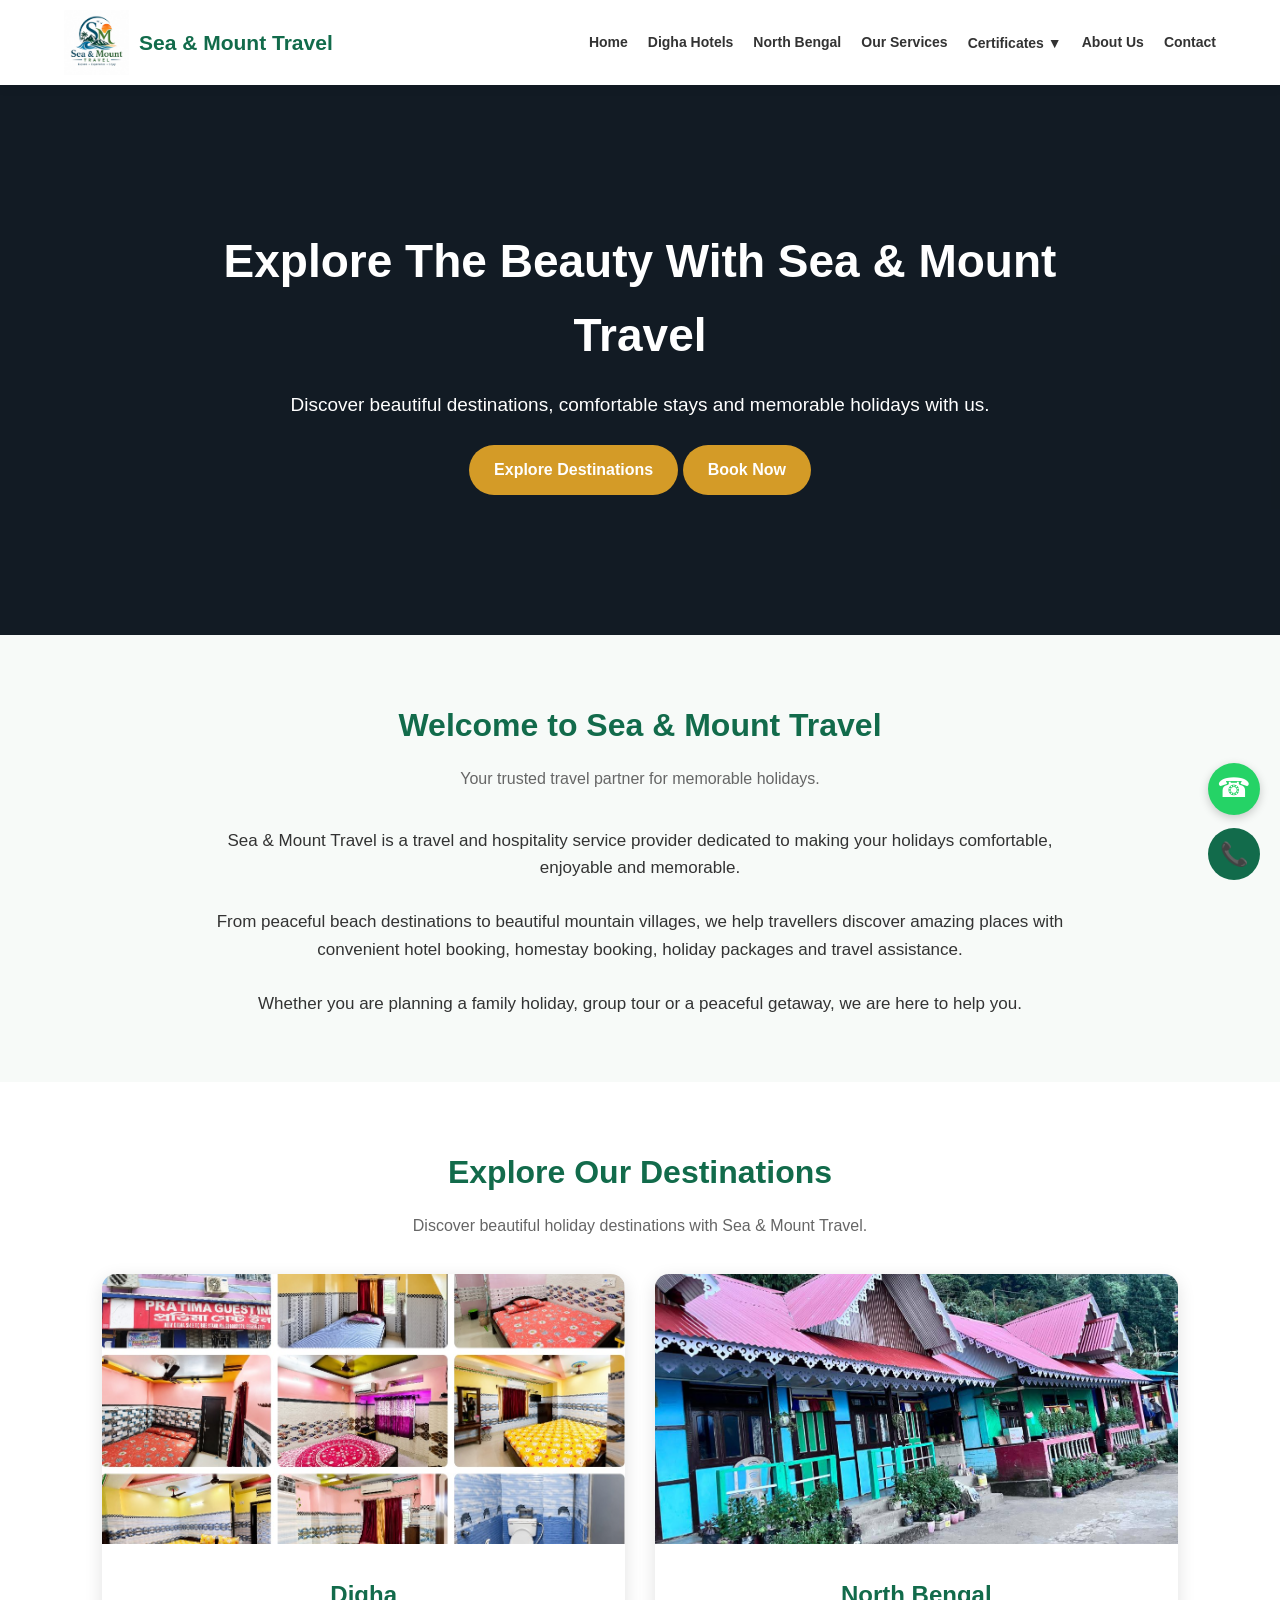
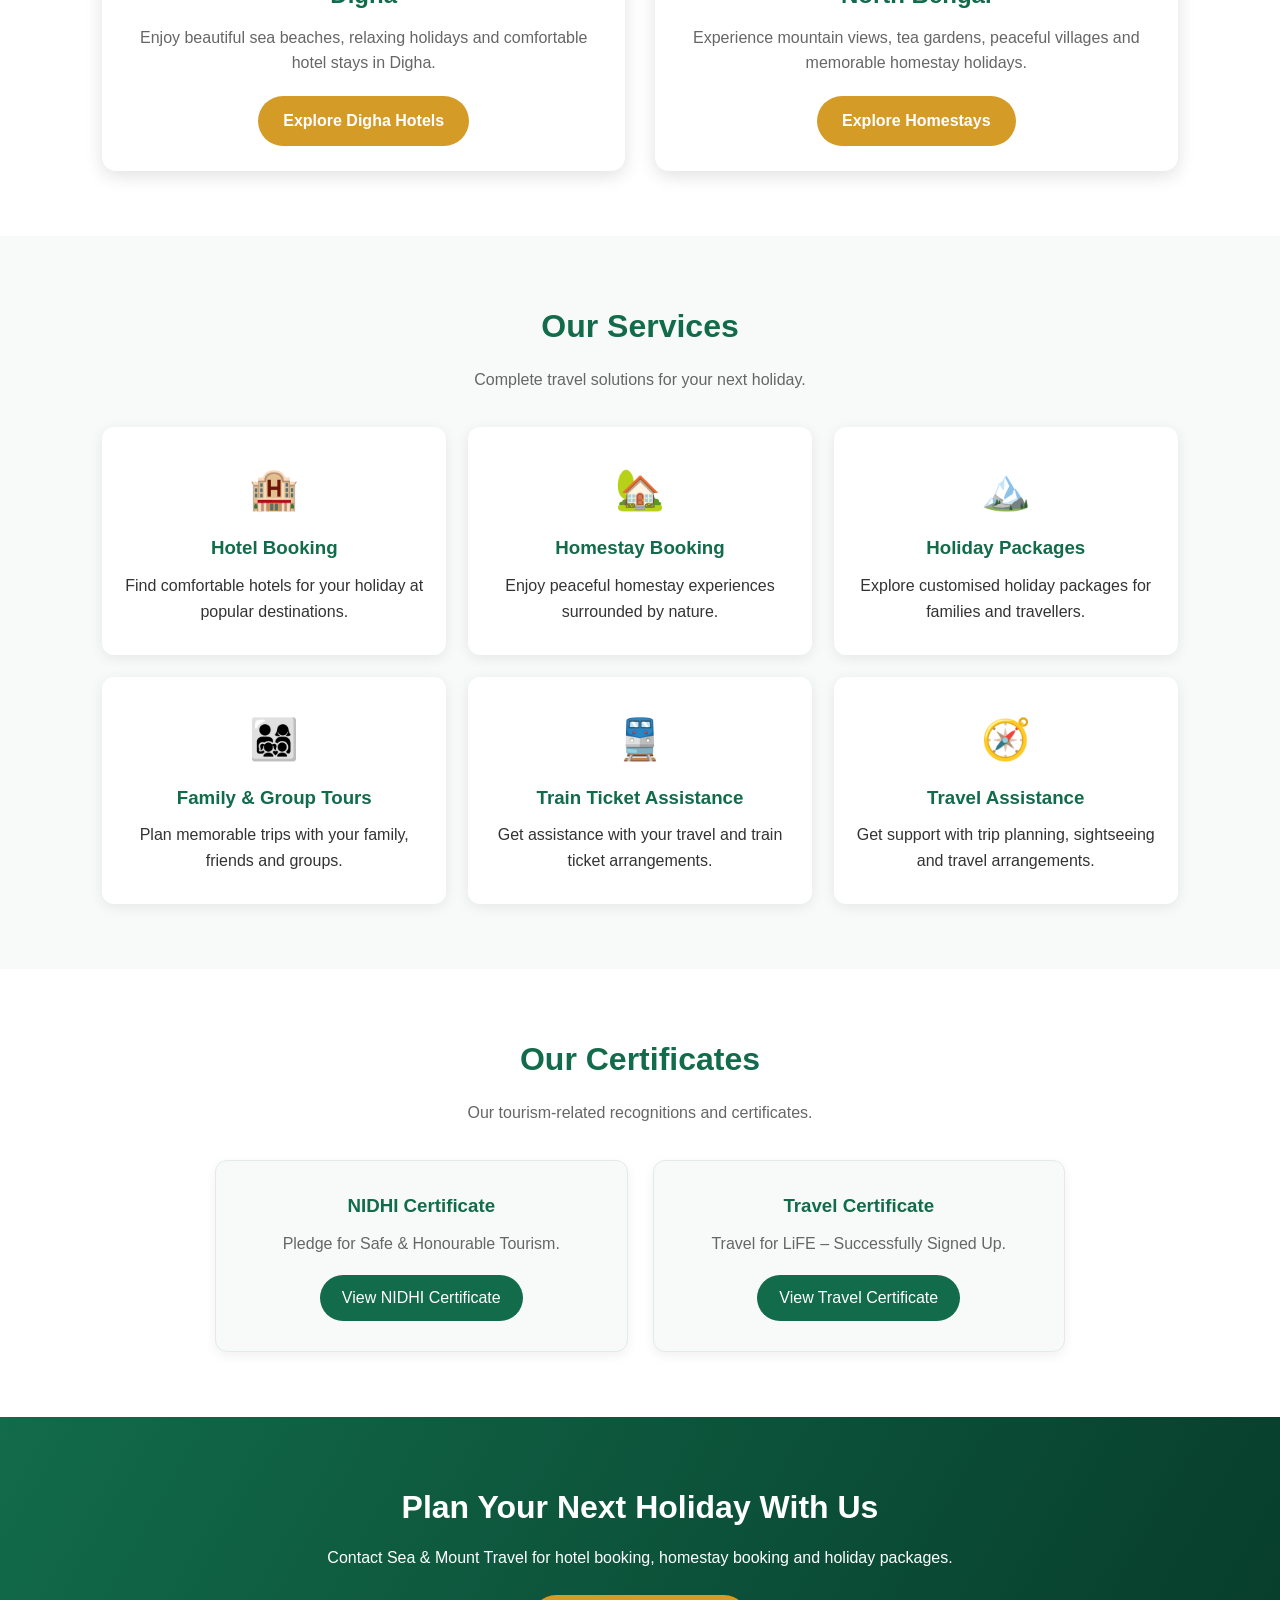
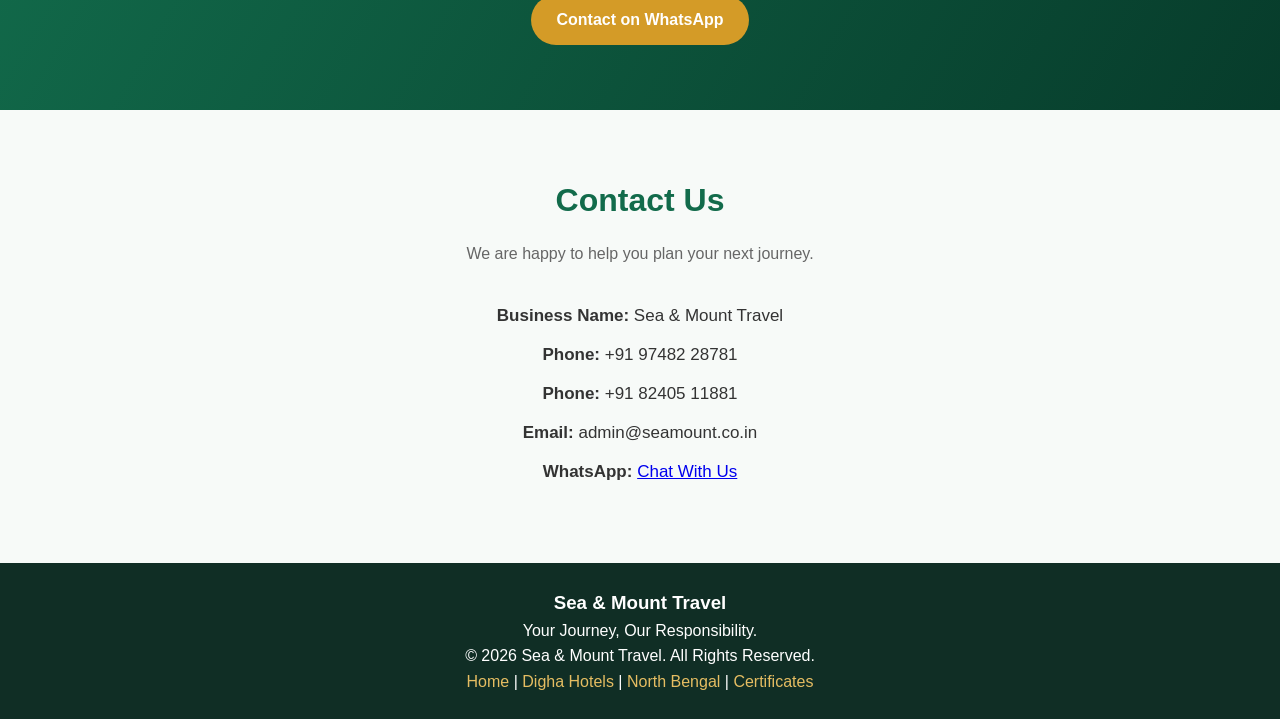
==== commit 881786b2: "Update index.html" ====
--- a/index.html
+++ b/index.html
@@ -5,678 +5,983 @@
 <meta charset="UTF-8">
 <meta name="viewport" content="width=device-width, initial-scale=1.0">
 
-<title>Sea & Mount Travel | Hotels, Homestays & Holiday Packages</title>
-
-<meta name="description" content="Sea & Mount Travel offers hotel and homestay booking, holiday packages, group tours and travel assistance in Digha and North Bengal.">
+<title>Sea & Mount Travel | Hotel Booking & Holiday Packages</title>
+
+<meta name="description" content="Sea & Mount Travel offers hotel booking, homestay booking, holiday packages, family tours and travel assistance in Digha and North Bengal.">
+
+<meta name="keywords" content="Sea and Mount Travel, Digha Hotel Booking, North Bengal Homestay, Icchegaon Homestay, Holiday Packages">
+
+<meta name="author" content="Sea & Mount Travel">
 
 <style>
-*{margin:0;padding:0;box-sizing:border-box}
-html{scroll-behavior:smooth}
-body{
- font-family:Arial,Helvetica,sans-serif;
- background:#f5f7f9;
- color:#222;
- line-height:1.6;
- overflow-x:hidden
-}
-a{text-decoration:none}
-img{max-width:100%;display:block}
-
-header{
- position:sticky;
- top:0;
- z-index:1000;
- background:#fff;
- box-shadow:0 2px 12px #0002
-}
-.navbar{
- max-width:1200px;
- margin:auto;
- padding:10px 20px;
- display:flex;
- align-items:center;
- justify-content:space-between;
- gap:20px
-}
-.logo{
- display:flex;
- align-items:center;
- gap:10px;
- font-size:20px;
- font-weight:700;
- color:#075e54;
- white-space:nowrap
-}
-.logo img{
- width:55px;
- height:55px;
- object-fit:contain;
- border-radius:50%
-}
-.logo b{color:#d89b16}
-
-nav{
- display:flex;
- gap:20px;
- flex-wrap:wrap;
- justify-content:center;
- align-items:center
-}
-nav a{
- color:#333;
- font-weight:700;
- font-size:14px;
- transition:.3s
-}
-nav a:hover{color:#075e54}
-
-/* ANIMATED DESTINATION MENU */
-nav a.destination-link{
- display:inline-block;
- animation:menuPulse 2s ease-in-out infinite,
- menuColor 5s linear infinite;
- font-weight:800
-}
-nav a.destination-link:nth-child(2){animation-delay:0s}
-nav a.destination-link:nth-child(3){animation-delay:1s}
-
-@keyframes menuPulse{
- 0%,100%{transform:scale(1)}
- 50%{transform:scale(1.13)}
-}
-@keyframes menuColor{
- 0%{color:#075e54}
- 25%{color:#e53935}
- 50%{color:#d89b16}
- 75%{color:#087ea4}
- 100%{color:#075e54}
-}
-
-/* HERO */
-.hero{
- position:relative;
- height:540px;
- overflow:hidden;
- background:#102a2a
-}
-.hero-slide{
- position:absolute;
- inset:0;
- width:100%;
- height:100%;
- object-fit:cover;
- opacity:0;
- animation:heroFade 20s infinite
-}
-.hero-slide:nth-child(1){animation-delay:0s}
-.hero-slide:nth-child(2){animation-delay:4s}
-.hero-slide:nth-child(3){animation-delay:8s}
-.hero-slide:nth-child(4){animation-delay:12s}
-.hero-slide:nth-child(5){animation-delay:16s}
-
-@keyframes heroFade{
- 0%{opacity:0}
- 8%{opacity:1}
- 25%{opacity:1}
- 33%{opacity:0}
- 100%{opacity:0}
-}
-.hero-overlay{
- position:absolute;
- inset:0;
- background:linear-gradient(90deg,#0009,#0002);
- display:flex;
- align-items:center;
- justify-content:center;
- text-align:center;
- padding:20px
-}
-.hero-content{
- color:#fff;
- max-width:850px
-}
-.hero-content h1{
- font-size:48px;
- line-height:1.2;
- margin-bottom:18px;
- text-shadow:2px 3px 8px #000
-}
-.hero-content h1 span{color:#ffd45c}
-.hero-content p{
- font-size:20px;
- margin-bottom:25px;
- text-shadow:1px 2px 5px #000
-}
-
-/* COMMON */
-section{padding:70px 20px}
-.container{max-width:1200px;margin:auto}
-.section-title{
- text-align:center;
- margin-bottom:35px
-}
-.section-title h2{
- font-size:36px;
- color:#075e54;
- margin-bottom:8px
-}
-.section-title p{color:#666;font-size:17px}
-
-.btn{
- display:inline-block;
- padding:12px 22px;
- border-radius:8px;
- background:#075e54;
- color:#fff;
- font-weight:700;
- border:none;
- cursor:pointer;
- transition:.3s;
- font-size:15px
-}
-.btn:hover{
- background:#043f39;
- transform:translateY(-2px)
-}
-.btn-gold{background:#d89b16;color:#fff}
-.btn-gold:hover{background:#b77d08}
-.btn-whatsapp{background:#25d366}
-.btn-whatsapp:hover{background:#1da851}
-
-/* INTRO */
-.intro{background:#fff}
-.intro-text{
- max-width:950px;
- margin:auto;
- text-align:center;
- font-size:18px;
- color:#555
+* {
+    margin: 0;
+    padding: 0;
+    box-sizing: border-box;
+}
+
+html {
+    scroll-behavior: smooth;
+}
+
+body {
+    font-family: Arial, sans-serif;
+    color: #333;
+    line-height: 1.6;
+    background: #fff;
+}
+
+/* HEADER */
+
+header {
+    background: #fff;
+    padding: 10px 5%;
+    display: flex;
+    justify-content: space-between;
+    align-items: center;
+    box-shadow: 0 2px 10px rgba(0,0,0,0.1);
+    position: sticky;
+    top: 0;
+    z-index: 1000;
+}
+
+.logo {
+    display: flex;
+    align-items: center;
+    gap: 10px;
+}
+
+.logo img {
+    width: 65px;
+    height: 65px;
+    object-fit: contain;
+}
+
+.logo h2 {
+    color: #126b4b;
+    font-size: 21px;
+}
+
+/* NAVIGATION */
+
+nav {
+    display: flex;
+    align-items: center;
+    gap: 20px;
+}
+
+nav a {
+    text-decoration: none;
+    color: #333;
+    font-weight: bold;
+    font-size: 14px;
+    transition: 0.3s;
+}
+
+nav a:hover {
+    color: #d49b27;
+}
+
+/* CERTIFICATE DROPDOWN */
+
+.dropdown {
+    position: relative;
+    display: inline-block;
+}
+
+.dropbtn {
+    cursor: pointer;
+}
+
+.dropdown-content {
+    display: none;
+    position: absolute;
+    top: 100%;
+    left: 0;
+    min-width: 210px;
+    background: white;
+    box-shadow: 0 5px 18px rgba(0,0,0,0.15);
+    border-radius: 8px;
+    overflow: hidden;
+    z-index: 1001;
+}
+
+.dropdown-content a {
+    display: block;
+    padding: 12px 16px;
+    color: #126b4b;
+    border-bottom: 1px solid #eee;
+}
+
+.dropdown-content a:hover {
+    background: #e8f5ee;
+}
+
+.dropdown:hover .dropdown-content,
+.dropdown:focus-within .dropdown-content {
+    display: block;
+}
+
+/* HERO SLIDESHOW */
+
+.hero {
+    height: 550px;
+    position: relative;
+    overflow: hidden;
+    background: #234;
+}
+
+.slides {
+    position: absolute;
+    inset: 0;
+}
+
+.slide {
+    position: absolute;
+    inset: 0;
+    background-size: cover;
+    background-position: center;
+    opacity: 0;
+    animation: slideshow 25s infinite;
+}
+
+.slide:nth-child(1) {
+    background-image: url('image/home-1.jpg');
+    animation-delay: 0s;
+}
+
+.slide:nth-child(2) {
+    background-image: url('image/home-2.png');
+    animation-delay: 5s;
+}
+
+.slide:nth-child(3) {
+    background-image: url('image/home-3.png');
+    animation-delay: 10s;
+}
+
+.slide:nth-child(4) {
+    background-image: url('image/home-4.webp');
+    animation-delay: 15s;
+}
+
+.slide:nth-child(5) {
+    background-image: url('image/82.jpeg');
+    animation-delay: 20s;
+}
+
+@keyframes slideshow {
+    0% { opacity: 0; }
+    5% { opacity: 1; }
+    20% { opacity: 1; }
+    25% { opacity: 0; }
+    100% { opacity: 0; }
+}
+
+.hero-overlay {
+    position: absolute;
+    inset: 0;
+    background: rgba(0,0,0,0.48);
+    display: flex;
+    justify-content: center;
+    align-items: center;
+    text-align: center;
+    padding: 20px;
+    color: white;
+}
+
+.hero-content {
+    max-width: 850px;
+}
+
+.hero-content h1 {
+    font-size: 46px;
+    margin-bottom: 18px;
+}
+
+.hero-content p {
+    font-size: 19px;
+    margin-bottom: 25px;
+}
+
+.btn {
+    display: inline-block;
+    padding: 12px 25px;
+    background: #d49b27;
+    color: white;
+    text-decoration: none;
+    border-radius: 30px;
+    font-weight: bold;
+    transition: 0.3s;
+}
+
+.btn:hover {
+    background: #126b4b;
+    transform: translateY(-3px);
+}
+
+/* COMMON SECTION */
+
+section {
+    padding: 65px 8%;
+}
+
+.section-title {
+    text-align: center;
+    color: #126b4b;
+    font-size: 32px;
+    margin-bottom: 15px;
+}
+
+.section-subtitle {
+    text-align: center;
+    max-width: 750px;
+    margin: 0 auto 35px;
+    color: #666;
+}
+
+/* ABOUT */
+
+.about {
+    background: #f7faf8;
+    text-align: center;
+}
+
+.about-content {
+    max-width: 900px;
+    margin: auto;
+    font-size: 17px;
 }
 
 /* DESTINATIONS */
-.destinations{background:#f5f7f9}
-.destination-grid{
- display:grid;
- grid-template-columns:repeat(2,minmax(0,1fr));
- gap:28px
-}
-.destination-card{
- background:#fff;
- border-radius:18px;
- overflow:hidden;
- box-shadow:0 5px 20px #0002;
- transition:.3s
-}
-.destination-card:hover{
- transform:translateY(-5px);
- box-shadow:0 10px 28px #0003
-}
-.destination-card img{
- width:100%;
- height:290px;
- object-fit:cover
-}
-.destination-content{
- padding:25px;
- text-align:center
-}
-.destination-content h3{
- color:#075e54;
- font-size:27px;
- margin-bottom:10px
-}
-.destination-content p{
- color:#666;
- margin-bottom:20px
+
+.destination-container {
+    display: grid;
+    grid-template-columns: repeat(2, 1fr);
+    gap: 30px;
+}
+
+.destination-card {
+    border-radius: 14px;
+    overflow: hidden;
+    box-shadow: 0 5px 18px rgba(0,0,0,0.12);
+    background: white;
+    text-align: center;
+    transition: 0.3s;
+}
+
+.destination-card:hover {
+    transform: translateY(-6px);
+}
+
+.destination-card img {
+    width: 100%;
+    height: 270px;
+    object-fit: cover;
+}
+
+.destination-card-content {
+    padding: 25px;
+}
+
+.destination-card h3 {
+    color: #126b4b;
+    font-size: 24px;
+    margin-bottom: 10px;
+}
+
+.destination-card p {
+    margin-bottom: 20px;
+    color: #666;
 }
 
 /* SERVICES */
-.services{background:#fff}
-.service-grid{
- display:grid;
- grid-template-columns:repeat(3,minmax(0,1fr));
- gap:22px
-}
-.service-card{
- background:#f5f7f9;
- padding:28px 20px;
- text-align:center;
- border-radius:15px;
- transition:.3s;
- border-bottom:3px solid #d89b16
-}
-.service-card:hover{transform:translateY(-5px)}
-.service-icon{
- font-size:38px;
- margin-bottom:12px
-}
-.service-card h3{
- color:#075e54;
- font-size:20px;
- margin-bottom:10px
-}
-.service-card p{color:#666;font-size:15px}
-
-/* ABOUT */
-.about{
- background:#eef5f2;
- text-align:center
-}
-.about-text{
- max-width:900px;
- margin:auto;
- color:#555;
- font-size:17px
-}
-
-/* BOOKING */
-.booking{
- background:#075e54;
- color:#fff;
- text-align:center
-}
-.booking h2{
- font-size:35px;
- margin-bottom:12px
-}
-.booking p{
- max-width:750px;
- margin:0 auto 25px;
- font-size:18px
-}
-.booking-buttons{
- display:flex;
- justify-content:center;
- gap:15px;
- flex-wrap:wrap
-}
-.booking .btn{background:#fff;color:#075e54}
-.booking .btn:hover{background:#f1f1f1}
+
+.services {
+    background: #f7faf8;
+}
+
+.service-container {
+    display: grid;
+    grid-template-columns: repeat(3, 1fr);
+    gap: 22px;
+}
+
+.service-card {
+    background: white;
+    padding: 30px 20px;
+    text-align: center;
+    border-radius: 12px;
+    box-shadow: 0 3px 14px rgba(0,0,0,0.08);
+    transition: 0.3s;
+}
+
+.service-card:hover {
+    transform: translateY(-5px);
+}
+
+.service-card .icon {
+    font-size: 40px;
+    margin-bottom: 12px;
+}
+
+.service-card h3 {
+    color: #126b4b;
+    margin-bottom: 10px;
+}
+
+/* CERTIFICATES */
+
+.certificates {
+    background: white;
+}
+
+.certificate-container {
+    display: grid;
+    grid-template-columns: repeat(2, 1fr);
+    gap: 25px;
+    max-width: 850px;
+    margin: auto;
+}
+
+.certificate-card {
+    padding: 30px 20px;
+    background: #f7faf8;
+    border: 1px solid #e2ebe5;
+    border-radius: 12px;
+    text-align: center;
+    box-shadow: 0 4px 12px rgba(0,0,0,0.06);
+}
+
+.certificate-card h3 {
+    color: #126b4b;
+    margin-bottom: 10px;
+}
+
+.certificate-card p {
+    color: #666;
+    margin-bottom: 18px;
+}
+
+.certificate-card a {
+    display: inline-block;
+    padding: 10px 22px;
+    background: #126b4b;
+    color: white;
+    text-decoration: none;
+    border-radius: 25px;
+}
+
+.certificate-card a:hover {
+    background: #d49b27;
+}
+
+/* BOOKING CTA */
+
+.booking {
+    background: linear-gradient(120deg, #126b4b, #073c2b);
+    text-align: center;
+    color: white;
+}
+
+.booking h2 {
+    font-size: 32px;
+    margin-bottom: 12px;
+}
+
+.booking p {
+    margin-bottom: 25px;
+}
 
 /* CONTACT */
-.contact{background:#f5f7f9}
-.contact-grid{
- display:grid;
- grid-template-columns:repeat(3,minmax(0,1fr));
- gap:25px
-}
-.contact-box{
- background:#fff;
- padding:25px;
- border-radius:15px;
- text-align:center;
- box-shadow:0 4px 15px #0001
-}
-.contact-box h3{
- color:#075e54;
- margin-bottom:10px
-}
-.contact-box p{color:#555}
+
+.contact {
+    background: #f7faf8;
+    text-align: center;
+}
+
+.contact-info {
+    max-width: 650px;
+    margin: auto;
+}
+
+.contact-info p {
+    margin: 12px 0;
+    font-size: 17px;
+}
 
 /* FOOTER */
-footer{
- background:#102a2a;
- color:#fff;
- text-align:center;
- padding:25px 20px
-}
-footer p{margin:5px 0}
-
-/* MOBILE CONTACT */
-.mobile-contact-buttons{display:none}
-
-/* MOBILE */
-@media(max-width:768px){
- section{padding:50px 14px}
- .navbar{
-  padding:7px 10px;
-  flex-direction:column;
-  gap:8px
- }
- .logo{font-size:16px}
- .logo img{width:44px;height:44px}
- nav{gap:12px}
- nav a{font-size:12px}
- .hero{height:440px}
- .hero-content h1{font-size:34px}
- .hero-content p{font-size:16px}
- .section-title h2{font-size:29px}
- .intro-text{font-size:16px}
- .destination-grid{grid-template-columns:1fr;gap:20px}
- .destination-card img{height:230px}
- .destination-content{padding:20px}
- .destination-content h3{font-size:24px}
- .service-grid{grid-template-columns:1fr;gap:15px}
- .booking h2{font-size:29px}
- .booking p{font-size:15px}
- .contact-grid{grid-template-columns:1fr;gap:15px}
- .mobile-contact-buttons{
-  position:fixed;
-  left:0;
-  right:0;
-  bottom:0;
-  width:100%;
-  height:75px;
-  z-index:99999;
-  display:flex;
-  align-items:center;
-  justify-content:space-between;
-  padding:8px 24px;
-  pointer-events:none
- }
- .floating-whatsapp,.floating-call{
-  width:58px;
-  height:58px;
-  border-radius:50%;
-  display:flex;
-  align-items:center;
-  justify-content:center;
-  color:#fff;
-  box-shadow:0 5px 18px #0005;
-  pointer-events:auto;
-  border:2px solid #ffffff40
- }
- .floating-whatsapp{background:#16d45a}
- .floating-call{background:#087ea4;font-size:30px}
- footer{padding-bottom:100px}
-}
-@media(max-width:480px){
- .hero{height:410px}
- .hero-content h1{font-size:30px}
- .hero-content p{font-size:15px}
- nav{gap:10px}
- nav a{font-size:11px}
- .destination-card img{height:210px}
-}
-@media(prefers-reduced-motion:reduce){
- nav a.destination-link{animation:none}
- .hero-slide{animation:none;opacity:0}
- .hero-slide:first-child{opacity:1}
+
+footer {
+    background: #102e25;
+    color: white;
+    text-align: center;
+    padding: 25px 15px;
+}
+
+footer a {
+    color: #e5bd62;
+    text-decoration: none;
+}
+
+/* FLOATING BUTTONS */
+
+.float-whatsapp {
+    position: fixed;
+    right: 20px;
+    bottom: 85px;
+    background: #25D366;
+    color: white;
+    width: 52px;
+    height: 52px;
+    border-radius: 50%;
+    display: flex;
+    justify-content: center;
+    align-items: center;
+    font-size: 27px;
+    text-decoration: none;
+    z-index: 999;
+    box-shadow: 0 3px 10px rgba(0,0,0,0.2);
+}
+
+.float-call {
+    position: fixed;
+    right: 20px;
+    bottom: 20px;
+    background: #126b4b;
+    color: white;
+    width: 52px;
+    height: 52px;
+    border-radius: 50%;
+    display: flex;
+    justify-content: center;
+    align-items: center;
+    font-size: 23px;
+    text-decoration: none;
+    z-index: 999;
+}
+
+/* MOBILE MENU */
+
+.menu-toggle {
+    display: none;
+    font-size: 28px;
+    background: none;
+    border: none;
+    cursor: pointer;
+    color: #126b4b;
+}
+
+@media(max-width: 900px) {
+    header {
+        flex-wrap: wrap;
+    }
+
+    .menu-toggle {
+        display: block;
+    }
+
+    nav {
+        display: none;
+        flex-direction: column;
+        align-items: flex-start;
+        width: 100%;
+        padding: 15px 0;
+        gap: 15px;
+    }
+
+    nav.active {
+        display: flex;
+    }
+
+    nav a {
+        padding: 5px 0;
+    }
+
+    .dropdown {
+        width: 100%;
+    }
+
+    .dropdown-content {
+        position: static;
+        box-shadow: none;
+        margin-top: 8px;
+        width: 100%;
+        background: #f5f8f6;
+    }
+
+    .dropdown:hover .dropdown-content {
+        display: block;
+    }
+
+    .hero {
+        height: 450px;
+    }
+
+    .hero-content h1 {
+        font-size: 34px;
+    }
+
+    .destination-container {
+        grid-template-columns: 1fr;
+    }
+
+    .service-container {
+        grid-template-columns: repeat(2, 1fr);
+    }
+
+    .certificate-container {
+        grid-template-columns: 1fr;
+    }
+}
+
+@media(max-width: 550px) {
+    section {
+        padding: 45px 6%;
+    }
+
+    .logo h2 {
+        font-size: 17px;
+    }
+
+    .logo img {
+        width: 52px;
+        height: 52px;
+    }
+
+    .hero {
+        height: 400px;
+    }
+
+    .hero-content h1 {
+        font-size: 29px;
+    }
+
+    .hero-content p {
+        font-size: 16px;
+    }
+
+    .section-title {
+        font-size: 27px;
+    }
+
+    .service-container {
+        grid-template-columns: 1fr;
+    }
 }
 </style>
 </head>
 
 <body>
 
+<!-- HEADER -->
+
 <header>
- <div class="navbar">
-
-  <a class="logo" href="index.html">
-   <img src="image/logo.jpeg" alt="Sea & Mount Travel Logo">
-   <span>SEA & MOUNT <b>TRAVEL</b></span>
-  </a>
-
-  <nav>
-   <a href="index.html">Home</a>
-   <a class="destination-link" href="Digha.html">Digha Hotels</a>
-   <a class="destination-link" href="Northbengal.html">North Bengal</a>
-   <a href="#services">Our Services</a>
-   <a href="#about">About Us</a>
-   <a href="#contact">Contact</a>
-  </nav>
-
- </div>
+
+    <div class="logo">
+        <img src="image/logo.jpeg" alt="Sea & Mount Travel Logo">
+        <h2>Sea & Mount Travel</h2>
+    </div>
+
+    <button class="menu-toggle" onclick="toggleMenu()" aria-label="Open menu">
+        ☰
+    </button>
+
+    <nav id="mainNav">
+        <a href="index.html">Home</a>
+
+        <a href="Digha.html">Digha Hotels</a>
+
+        <a href="Northbengal.html">North Bengal</a>
+
+        <a href="#services">Our Services</a>
+
+        <div class="dropdown">
+            <a href="#certificates" class="dropbtn">
+                Certificates ▼
+            </a>
+
+            <div class="dropdown-content">
+                <a href="image/NIDHI.jpeg" target="_blank">
+                    NIDHI Certificate
+                </a>
+
+                <a href="image/TRAVEL.jpeg" target="_blank">
+                    Travel Certificate
+                </a>
+            </div>
+        </div>
+
+        <a href="#about">About Us</a>
+
+        <a href="#contact">Contact</a>
+    </nav>
+
 </header>
 
-<!-- HOMEPAGE HERO -->
-<section class="hero" id="home">
-
- <img class="hero-slide" src="image/home-1.jpg" alt="Beautiful holiday destination">
- <img class="hero-slide" src="image/home-2.png" alt="Mountain holiday destination">
- <img class="hero-slide" src="image/home-3.png" alt="Scenic travel destination">
- <img class="hero-slide" src="image/home-4.webp" alt="Nature and holiday destination">
- <img class="hero-slide" src="image/82.jpeg" alt="North Bengal travel destination">
-
- <div class="hero-overlay">
-  <div class="hero-content">
-   <h1>Explore More With <span>Sea & Mount Travel</span></h1>
-   <p>Your Trusted Travel Partner for Hotels, Homestays & Holiday Packages</p>
-   <a class="btn btn-gold" href="#destinations">Explore Destinations</a>
-   <a class="btn btn-whatsapp" target="_blank" rel="noopener" href="https://wa.me/916290624090">Contact on WhatsApp</a>
-  </div>
- </div>
+<!-- HERO SLIDESHOW -->
+
+<div class="hero">
+
+    <div class="slides">
+        <div class="slide"></div>
+        <div class="slide"></div>
+        <div class="slide"></div>
+        <div class="slide"></div>
+        <div class="slide"></div>
+    </div>
+
+    <div class="hero-overlay">
+        <div class="hero-content">
+
+            <h1>Explore The Beauty With Sea & Mount Travel</h1>
+
+            <p>
+                Discover beautiful destinations, comfortable stays
+                and memorable holidays with us.
+            </p>
+
+            <a href="#destinations" class="btn">
+                Explore Destinations
+            </a>
+
+            <a href="https://wa.me/916290624090" class="btn">
+                Book Now
+            </a>
+
+        </div>
+    </div>
+
+</div>
+
+<!-- ABOUT -->
+
+<section class="about" id="about">
+
+    <h2 class="section-title">
+        Welcome to Sea & Mount Travel
+    </h2>
+
+    <p class="section-subtitle">
+        Your trusted travel partner for memorable holidays.
+    </p>
+
+    <div class="about-content">
+
+        <p>
+            Sea & Mount Travel is a travel and hospitality service
+            provider dedicated to making your holidays comfortable,
+            enjoyable and memorable.
+        </p>
+
+        <br>
+
+        <p>
+            From peaceful beach destinations to beautiful mountain
+            villages, we help travellers discover amazing places
+            with convenient hotel booking, homestay booking,
+            holiday packages and travel assistance.
+        </p>
+
+        <br>
+
+        <p>
+            Whether you are planning a family holiday, group tour
+            or a peaceful getaway, we are here to help you.
+        </p>
+
+    </div>
 
 </section>
 
-<!-- INTRODUCTION -->
-<section class="intro">
- <div class="container">
-  <div class="section-title">
-   <h2>Welcome to Sea & Mount Travel</h2>
-   <p>Your Journey, Our Responsibility</p>
-  </div>
-
-  <div class="intro-text">
-   <p>
-    Sea & Mount Travel is your travel and hospitality booking partner.
-    We help you discover comfortable hotels, beautiful homestays and
-    memorable holiday experiences. Whether you are planning a relaxing
-    beach holiday or a peaceful mountain escape, we are here to help
-    make your journey easier and more enjoyable.
-   </p>
-  </div>
- </div>
+<!-- DESTINATIONS -->
+
+<section id="destinations">
+
+    <h2 class="section-title">
+        Explore Our Destinations
+    </h2>
+
+    <p class="section-subtitle">
+        Discover beautiful holiday destinations with
+        Sea & Mount Travel.
+    </p>
+
+    <div class="destination-container">
+
+        <div class="destination-card">
+
+            <img src="image/1.jpg" alt="Digha Beach">
+
+            <div class="destination-card-content">
+
+                <h3>Digha</h3>
+
+                <p>
+                    Enjoy beautiful sea beaches, relaxing holidays
+                    and comfortable hotel stays in Digha.
+                </p>
+
+                <a href="Digha.html" class="btn">
+                    Explore Digha Hotels
+                </a>
+
+            </div>
+
+        </div>
+
+        <div class="destination-card">
+
+            <img src="image/home-3.png" alt="North Bengal Mountains">
+
+            <div class="destination-card-content">
+
+                <h3>North Bengal</h3>
+
+                <p>
+                    Experience mountain views, tea gardens,
+                    peaceful villages and memorable homestay holidays.
+                </p>
+
+                <a href="Northbengal.html" class="btn">
+                    Explore Homestays
+                </a>
+
+            </div>
+
+        </div>
+
+    </div>
+
 </section>
 
-<!-- DESTINATIONS -->
-<section class="destinations" id="destinations">
- <div class="container">
-
-  <div class="section-title">
-   <h2>Explore Our Destinations</h2>
-   <p>Find your perfect stay and plan your next holiday</p>
-  </div>
-
-  <div class="destination-grid">
-
-   <article class="destination-card">
-    <img src="image/1.jpg" alt="Digha holiday destination">
-    <div class="destination-content">
-     <h3>Digha</h3>
-     <p>
-      Plan a refreshing seaside holiday with our hotel booking
-      services and travel assistance in Digha.
-     </p>
-     <a class="btn" href="Digha.html">Explore Digha Hotels</a>
+<!-- SERVICES -->
+
+<section class="services" id="services">
+
+    <h2 class="section-title">
+        Our Services
+    </h2>
+
+    <p class="section-subtitle">
+        Complete travel solutions for your next holiday.
+    </p>
+
+    <div class="service-container">
+
+        <div class="service-card">
+            <div class="icon">🏨</div>
+            <h3>Hotel Booking</h3>
+            <p>
+                Find comfortable hotels for your holiday
+                at popular destinations.
+            </p>
+        </div>
+
+        <div class="service-card">
+            <div class="icon">🏡</div>
+            <h3>Homestay Booking</h3>
+            <p>
+                Enjoy peaceful homestay experiences
+                surrounded by nature.
+            </p>
+        </div>
+
+        <div class="service-card">
+            <div class="icon">🏔️</div>
+            <h3>Holiday Packages</h3>
+            <p>
+                Explore customised holiday packages
+                for families and travellers.
+            </p>
+        </div>
+
+        <div class="service-card">
+            <div class="icon">👨‍👩‍👧‍👦</div>
+            <h3>Family & Group Tours</h3>
+            <p>
+                Plan memorable trips with your family,
+                friends and groups.
+            </p>
+        </div>
+
+        <div class="service-card">
+            <div class="icon">🚆</div>
+            <h3>Train Ticket Assistance</h3>
+            <p>
+                Get assistance with your travel
+                and train ticket arrangements.
+            </p>
+        </div>
+
+        <div class="service-card">
+            <div class="icon">🧭</div>
+            <h3>Travel Assistance</h3>
+            <p>
+                Get support with trip planning,
+                sightseeing and travel arrangements.
+            </p>
+        </div>
+
     </div>
-   </article>
-
-   <article class="destination-card">
-    <img src="image/home-3.png" alt="North Bengal mountain destination">
-    <div class="destination-content">
-     <h3>North Bengal</h3>
-     <p>
-      Discover peaceful mountain holidays, homestay booking
-      services and holiday packages in North Bengal.
-     </p>
-     <a class="btn" href="Northbengal.html">Explore North Bengal</a>
+
+</section>
+
+<!-- CERTIFICATES -->
+
+<section class="certificates" id="certificates">
+
+    <h2 class="section-title">
+        Our Certificates
+    </h2>
+
+    <p class="section-subtitle">
+        Our tourism-related recognitions and certificates.
+    </p>
+
+    <div class="certificate-container">
+
+        <div class="certificate-card">
+
+            <h3>NIDHI Certificate</h3>
+
+            <p>
+                Pledge for Safe & Honourable Tourism.
+            </p>
+
+            <a href="image/NIDHI.jpeg" target="_blank">
+                View NIDHI Certificate
+            </a>
+
+        </div>
+
+        <div class="certificate-card">
+
+            <h3>Travel Certificate</h3>
+
+            <p>
+                Travel for LiFE – Successfully Signed Up.
+            </p>
+
+            <a href="image/TRAVEL.jpeg" target="_blank">
+                View Travel Certificate
+            </a>
+
+        </div>
+
     </div>
-   </article>
-
-  </div>
- </div>
+
 </section>
 
-<!-- OUR SERVICES -->
-<section class="services" id="services">
- <div class="container">
-
-  <div class="section-title">
-   <h2>Our Services</h2>
-   <p>Everything you need for a comfortable holiday</p>
-  </div>
-
-  <div class="service-grid">
-
-   <div class="service-card">
-    <div class="service-icon">🏨</div>
-    <h3>Hotel Booking</h3>
+<!-- BOOKING CTA -->
+
+<section class="booking">
+
+    <h2>Plan Your Next Holiday With Us</h2>
+
     <p>
-     Find comfortable hotel accommodation for your family,
-     friends and group holidays.
+        Contact Sea & Mount Travel for hotel booking,
+        homestay booking and holiday packages.
     </p>
-   </div>
-
-   <div class="service-card">
-    <div class="service-icon">🏡</div>
-    <h3>Homestay Booking</h3>
+
+    <a href="https://wa.me/916290624090" class="btn">
+        Contact on WhatsApp
+    </a>
+
+</section>
+
+<!-- CONTACT -->
+
+<section class="contact" id="contact">
+
+    <h2 class="section-title">
+        Contact Us
+    </h2>
+
+    <p class="section-subtitle">
+        We are happy to help you plan your next journey.
+    </p>
+
+    <div class="contact-info">
+
+        <p>
+            <strong>Business Name:</strong>
+            Sea & Mount Travel
+        </p>
+
+        <p>
+            <strong>Phone:</strong>
+            +91 97482 28781
+        </p>
+
+        <p>
+            <strong>Phone:</strong>
+            +91 82405 11881
+        </p>
+
+        <p>
+            <strong>Email:</strong>
+            admin@seamount.co.in
+        </p>
+
+        <p>
+            <strong>WhatsApp:</strong>
+            <a href="https://wa.me/916290624090">
+                Chat With Us
+            </a>
+        </p>
+
+    </div>
+
+</section>
+
+<!-- FOOTER -->
+
+<footer>
+
+    <h3>Sea & Mount Travel</h3>
+
     <p>
-     Experience peaceful stays and local hospitality
-     through our homestay booking service.
+        Your Journey, Our Responsibility.
     </p>
-   </div>
-
-   <div class="service-card">
-    <div class="service-icon">🧳</div>
-    <h3>Holiday Packages</h3>
+
     <p>
-     Choose suitable holiday packages for your next
-     beach or mountain vacation.
+        © 2026 Sea & Mount Travel. All Rights Reserved.
     </p>
-   </div>
-
-   <div class="service-card">
-    <div class="service-icon">👨‍👩‍👧‍👦</div>
-    <h3>Family & Group Tours</h3>
+
     <p>
-     Travel together with family and friends.
-     We help arrange memorable group trips.
+        <a href="index.html">Home</a> |
+        <a href="Digha.html">Digha Hotels</a> |
+        <a href="Northbengal.html">North Bengal</a> |
+        <a href="#certificates">Certificates</a>
     </p>
-   </div>
-
-   <div class="service-card">
-    <div class="service-icon">🚆</div>
-    <h3>Train Ticket Assistance</h3>
-    <p>
-     Get assistance with train ticket arrangements
-     for your planned journey.
-    </p>
-   </div>
-
-   <div class="service-card">
-    <div class="service-icon">📞</div>
-    <h3>Travel Assistance</h3>
-    <p>
-     Contact our team for booking enquiries,
-     travel planning and stay-related assistance.
-    </p>
-   </div>
-
-  </div>
- </div>
-</section>
-
-<!-- ABOUT US -->
-<section class="about" id="about">
- <div class="container">
-
-  <div class="section-title">
-   <h2>About Sea & Mount Travel</h2>
-   <p>Making Every Journey Special</p>
-  </div>
-
-  <div class="about-text">
-   <p>
-    Sea & Mount Travel works to make holiday planning simple
-    and convenient. We provide hotel and homestay booking
-    assistance, holiday packages and travel support for
-    travellers visiting Digha and North Bengal.
-   </p>
-   <br>
-   <p>
-    Our aim is to help guests find suitable accommodation
-    and enjoy a comfortable travel experience with reliable
-    booking assistance and friendly service.
-   </p>
-  </div>
-
- </div>
-</section>
-
-<!-- BOOKING -->
-<section class="booking" id="booking">
- <div class="container">
-  <h2>Plan Your Next Holiday</h2>
-  <p>
-   Looking for hotels, homestays or holiday packages in
-   Digha and North Bengal? Contact Sea & Mount Travel.
-   We will be happy to assist you.
-  </p>
-
-  <div class="booking-buttons">
-   <a class="btn" target="_blank" rel="noopener"
-      href="https://wa.me/916290624090?text=Hello%2C%20I%20want%20to%20enquire%20about%20a%20holiday%20booking">
-    WhatsApp: +91 62906 24090
-   </a>
-
-   <a class="btn" href="tel:+916290624090">
-    Call Us
-   </a>
-  </div>
- </div>
-</section>
-
-<!-- CONTACT -->
-<section class="contact" id="contact">
- <div class="container">
-
-  <div class="section-title">
-   <h2>Contact Us</h2>
-   <p>We are here to help you plan your journey</p>
-  </div>
-
-  <div class="contact-grid">
-
-   <div class="contact-box">
-    <h3>WhatsApp</h3>
-    <p>+91 62906 24090</p>
-   </div>
-
-   <div class="contact-box">
-    <h3>Phone</h3>
-    <p>+91 97482 28781</p>
-    <p>+91 82405 11881</p>
-   </div>
-
-   <div class="contact-box">
-    <h3>Email</h3>
-    <p>admin@seamount.co.in</p>
-   </div>
-
-  </div>
- </div>
-</section>
-
-<footer>
- <p>© 2026 Sea & Mount Travel. All Rights Reserved.</p>
- <p>Hotels • Homestays • Holiday Packages • Travel Assistance</p>
- <p>
-  <a href="Digha.html" style="color:#ffd45c">Digha Hotels</a>
-  &nbsp; | &nbsp;
-  <a href="Northbengal.html" style="color:#ffd45c">North Bengal</a>
- </p>
+
 </footer>
 
-<!-- MOBILE CONTACT BUTTONS -->
-<div class="mobile-contact-buttons">
-
- <a class="floating-whatsapp"
-    href="https://wa.me/916290624090"
-    target="_blank"
-    rel="noopener"
-    aria-label="WhatsApp Sea and Mount Travel">
-  <svg width="32" height="32" viewBox="0 0 24 24"
-       fill="white" aria-hidden="true">
-   <path d="M17.472 14.382c-.297-.149-1.758-.867-2.03-.967-.273-.099-.471-.148-.67.15-.197.297-.767.966-.94 1.164-.173.199-.347.223-.644.075-.297-.15-1.255-.463-2.39-1.475-.883-.788-1.48-1.761-1.653-2.059-.173-.297-.018-.458.13-.606.134-.133.298-.347.446-.52.149-.174.198-.298.298-.497.099-.198.05-.372-.025-.521-.075-.149-.669-1.612-.916-2.207-.242-.579-.487-.5-.669-.51-.173-.008-.372.074-.57.372-.272.297-1.04 1.016-1.04 2.479 0 1.462 1.065 2.875 1.213 3.074.149.198 2.096 3.2 5.077 4.487.709.306 1.262.489 1.694.626.712.227 1.36.195 1.871.118.571-.085 1.758-.719 2.006-1.413.248-.694.248-1.289.173-1.413-.074-.124-.272-.347-.57-.347"/>
-   <path d="M12 0C5.373 0 0 5.373 0 12c0 2.12.55 4.112 1.514 5.824L.057 24l6.338-1.66A11.94 11.94 0 0 0 12 24c6.627 0 12-5.373 12-12S18.627 0 12 0Zm0 22.1c-1.88 0-3.722-.504-5.342-1.459l-.382-.225-3.762.985 1.003-3.666-.249-.394A9.95 9.95 0 0 1 2.05 12C2.05 6.515 6.515 2.05 12 2.05S21.95 6.515 21.95 12 17.485 21.95 12 21.95Z"/>
-  </svg>
- </a>
-
- <a class="floating-call"
-    href="tel:+916290624090"
-    aria-label="Call Sea and Mount Travel">☎</a>
-
-</div>
+<!-- FLOATING WHATSAPP -->
+
+<a class="float-whatsapp"
+   href="https://wa.me/916290624090"
+   target="_blank"
+   aria-label="WhatsApp">
+   ☎
+</a>
+
+<!-- FLOATING CALL -->
+
+<a class="float-call"
+   href="tel:+919748228781"
+   aria-label="Call Us">
+   📞
+</a>
+
+<!-- MOBILE MENU SCRIPT -->
+
+<script>
+function toggleMenu() {
+    document.getElementById("mainNav").classList.toggle("active");
+}
+</script>
 
 </body>
 </html>
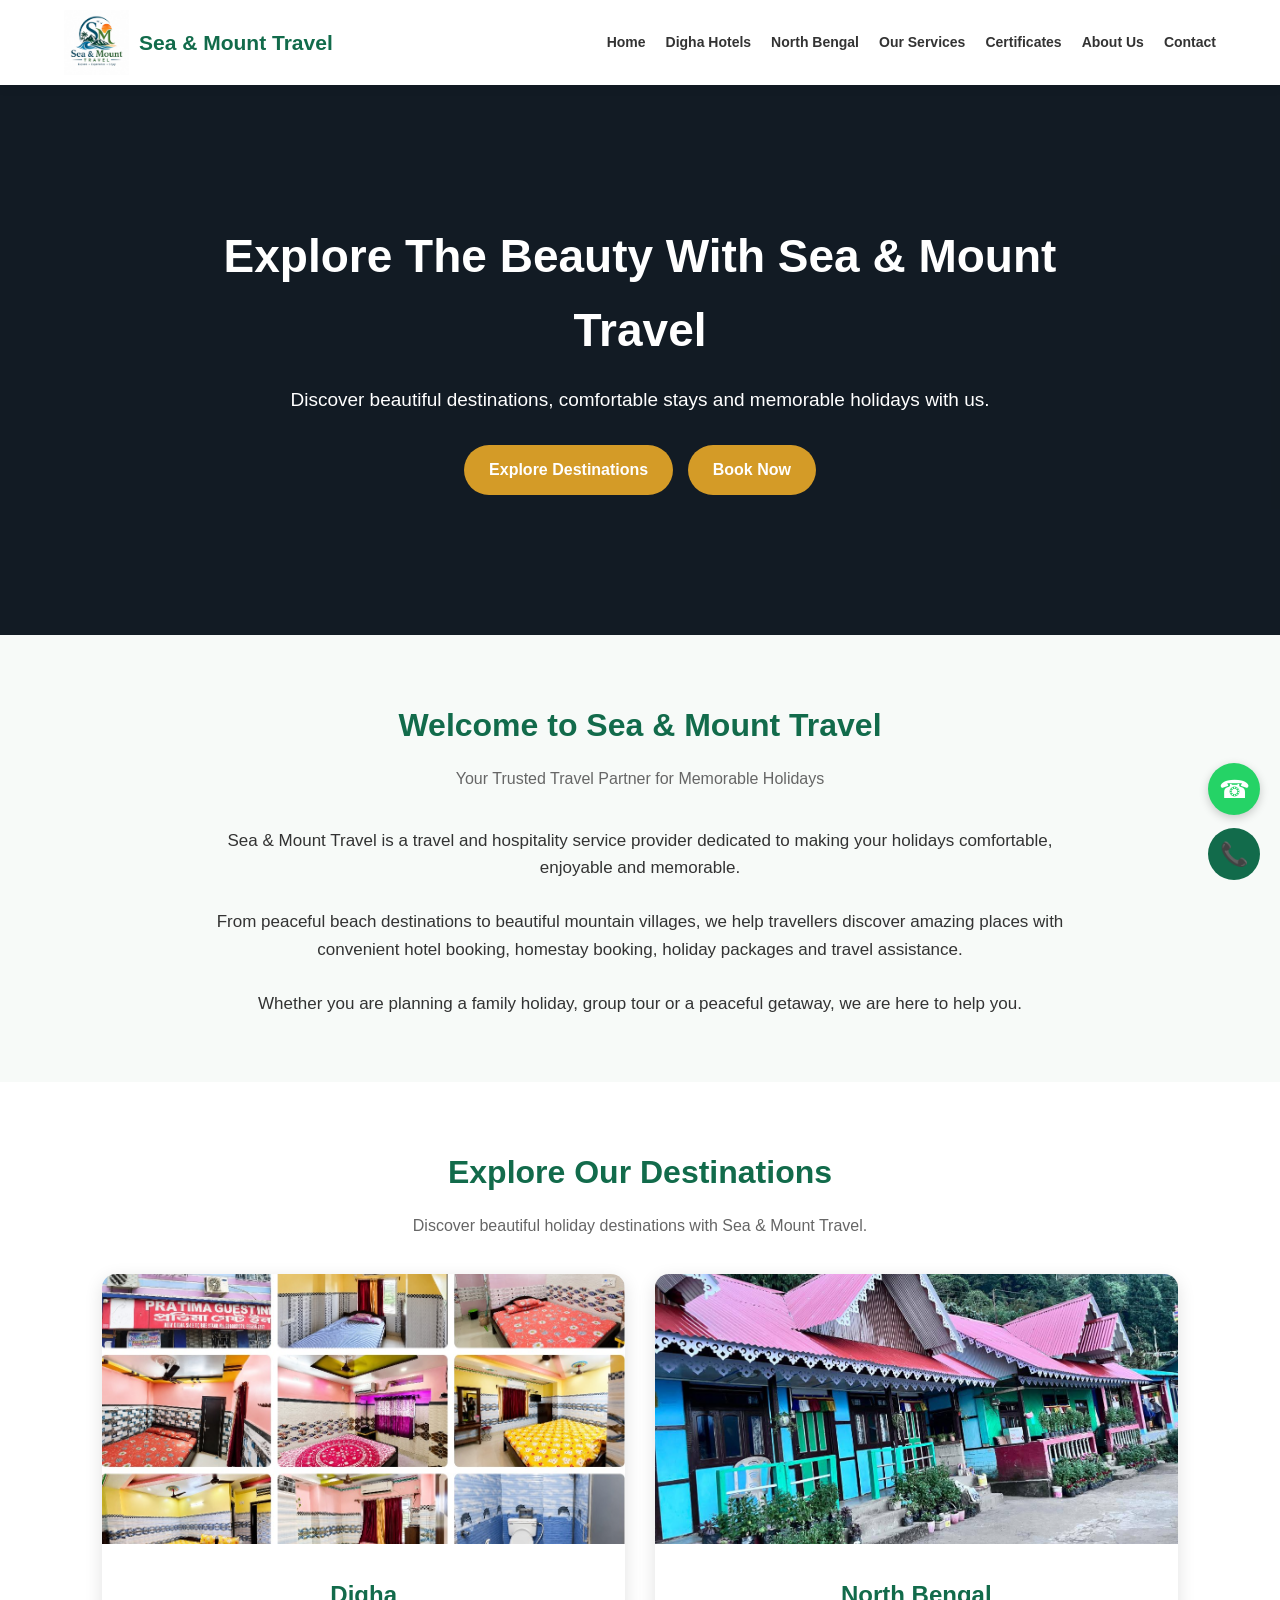
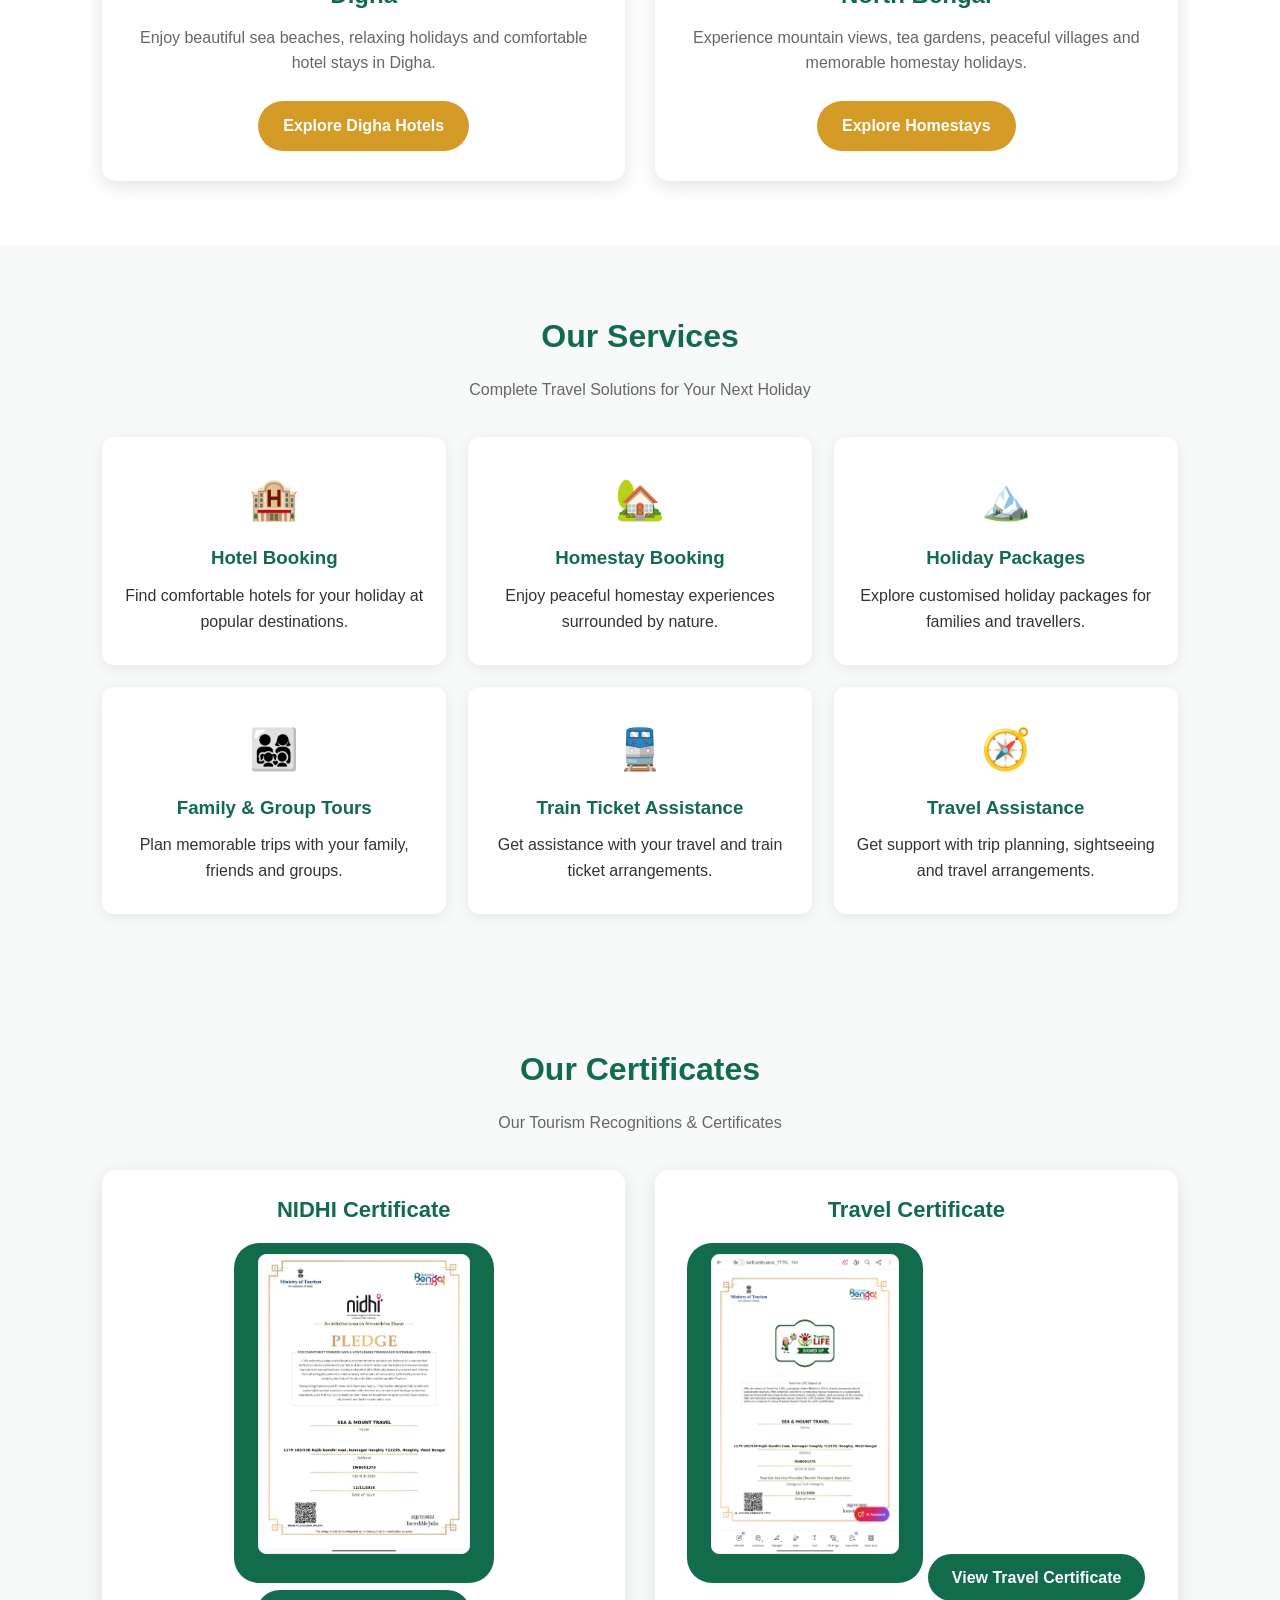
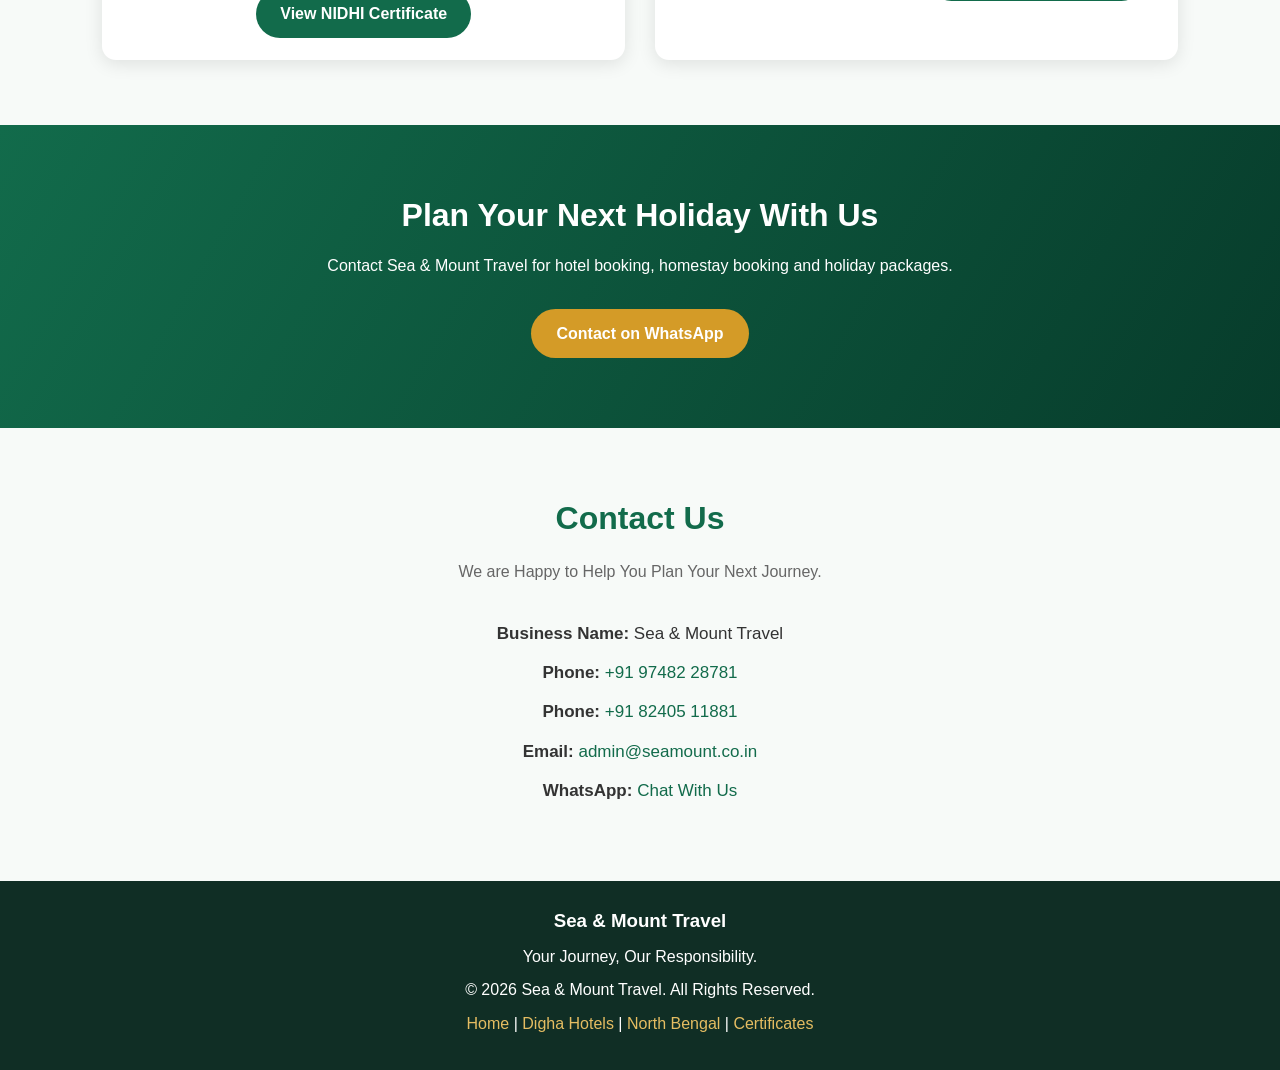
==== commit 208d9c94: "Update index.html" ====
--- a/index.html
+++ b/index.html
@@ -14,6 +14,9 @@
 <meta name="author" content="Sea & Mount Travel">
 
 <style>
+
+/* GENERAL */
+
 * {
     margin: 0;
     padding: 0;
@@ -82,44 +85,15 @@
     color: #d49b27;
 }
 
-/* CERTIFICATE DROPDOWN */
-
-.dropdown {
-    position: relative;
-    display: inline-block;
-}
-
-.dropbtn {
+/* MOBILE MENU BUTTON */
+
+.menu-toggle {
+    display: none;
+    font-size: 28px;
+    background: none;
+    border: none;
     cursor: pointer;
-}
-
-.dropdown-content {
-    display: none;
-    position: absolute;
-    top: 100%;
-    left: 0;
-    min-width: 210px;
-    background: white;
-    box-shadow: 0 5px 18px rgba(0,0,0,0.15);
-    border-radius: 8px;
-    overflow: hidden;
-    z-index: 1001;
-}
-
-.dropdown-content a {
-    display: block;
-    padding: 12px 16px;
     color: #126b4b;
-    border-bottom: 1px solid #eee;
-}
-
-.dropdown-content a:hover {
-    background: #e8f5ee;
-}
-
-.dropdown:hover .dropdown-content,
-.dropdown:focus-within .dropdown-content {
-    display: block;
 }
 
 /* HERO SLIDESHOW */
@@ -204,6 +178,8 @@
     margin-bottom: 25px;
 }
 
+/* BUTTONS */
+
 .btn {
     display: inline-block;
     padding: 12px 25px;
@@ -213,6 +189,7 @@
     border-radius: 30px;
     font-weight: bold;
     transition: 0.3s;
+    margin: 5px;
 }
 
 .btn:hover {
@@ -220,7 +197,7 @@
     transform: translateY(-3px);
 }
 
-/* COMMON SECTION */
+/* COMMON SECTIONS */
 
 section {
     padding: 65px 8%;
@@ -333,50 +310,63 @@
 /* CERTIFICATES */
 
 .certificates {
-    background: white;
+    background: #f7faf8;
+    text-align: center;
 }
 
 .certificate-container {
     display: grid;
-    grid-template-columns: repeat(2, 1fr);
-    gap: 25px;
-    max-width: 850px;
-    margin: auto;
+    grid-template-columns: repeat(2, minmax(0, 1fr));
+    gap: 30px;
+    max-width: 1100px;
+    margin: 30px auto 0;
 }
 
 .certificate-card {
-    padding: 30px 20px;
-    background: #f7faf8;
-    border: 1px solid #e2ebe5;
-    border-radius: 12px;
-    text-align: center;
-    box-shadow: 0 4px 12px rgba(0,0,0,0.06);
+    background: white;
+    padding: 22px;
+    border-radius: 14px;
+    box-shadow: 0 4px 18px rgba(0,0,0,0.10);
+    transition: 0.3s;
+}
+
+.certificate-card:hover {
+    transform: translateY(-5px);
 }
 
 .certificate-card h3 {
     color: #126b4b;
-    margin-bottom: 10px;
-}
-
-.certificate-card p {
-    color: #666;
+    font-size: 22px;
+    margin-bottom: 15px;
+}
+
+.certificate-card img {
+    display: block;
+    width: 100%;
+    height: 300px;
+    object-fit: contain;
+    background: #fff;
+    border: 1px solid #eee;
+    border-radius: 8px;
     margin-bottom: 18px;
 }
 
 .certificate-card a {
     display: inline-block;
-    padding: 10px 22px;
+    padding: 11px 24px;
     background: #126b4b;
     color: white;
     text-decoration: none;
     border-radius: 25px;
+    font-weight: bold;
+    transition: 0.3s;
 }
 
 .certificate-card a:hover {
     background: #d49b27;
 }
 
-/* BOOKING CTA */
+/* BOOKING SECTION */
 
 .booking {
     background: linear-gradient(120deg, #126b4b, #073c2b);
@@ -408,6 +398,11 @@
 .contact-info p {
     margin: 12px 0;
     font-size: 17px;
+}
+
+.contact-info a {
+    color: #126b4b;
+    text-decoration: none;
 }
 
 /* FOOTER */
@@ -419,12 +414,16 @@
     padding: 25px 15px;
 }
 
+footer p {
+    margin: 8px 0;
+}
+
 footer a {
     color: #e5bd62;
     text-decoration: none;
 }
 
-/* FLOATING BUTTONS */
+/* FLOATING WHATSAPP */
 
 .float-whatsapp {
     position: fixed;
@@ -438,11 +437,13 @@
     display: flex;
     justify-content: center;
     align-items: center;
-    font-size: 27px;
+    font-size: 25px;
     text-decoration: none;
     z-index: 999;
     box-shadow: 0 3px 10px rgba(0,0,0,0.2);
 }
+
+/* FLOATING CALL */
 
 .float-call {
     position: fixed;
@@ -461,18 +462,10 @@
     z-index: 999;
 }
 
-/* MOBILE MENU */
-
-.menu-toggle {
-    display: none;
-    font-size: 28px;
-    background: none;
-    border: none;
-    cursor: pointer;
-    color: #126b4b;
-}
+/* MOBILE RESPONSIVE */
 
 @media(max-width: 900px) {
+
     header {
         flex-wrap: wrap;
     }
@@ -498,22 +491,6 @@
         padding: 5px 0;
     }
 
-    .dropdown {
-        width: 100%;
-    }
-
-    .dropdown-content {
-        position: static;
-        box-shadow: none;
-        margin-top: 8px;
-        width: 100%;
-        background: #f5f8f6;
-    }
-
-    .dropdown:hover .dropdown-content {
-        display: block;
-    }
-
     .hero {
         height: 450px;
     }
@@ -530,12 +507,10 @@
         grid-template-columns: repeat(2, 1fr);
     }
 
-    .certificate-container {
-        grid-template-columns: 1fr;
-    }
-}
-
-@media(max-width: 550px) {
+}
+
+@media(max-width: 600px) {
+
     section {
         padding: 45px 6%;
     }
@@ -568,7 +543,17 @@
     .service-container {
         grid-template-columns: 1fr;
     }
-}
+
+    .certificate-container {
+        grid-template-columns: 1fr;
+    }
+
+    .certificate-card img {
+        height: 260px;
+    }
+
+}
+
 </style>
 </head>
 
@@ -579,15 +564,22 @@
 <header>
 
     <div class="logo">
-        <img src="image/logo.jpeg" alt="Sea & Mount Travel Logo">
+
+        <img src="image/logo.jpeg"
+             alt="Sea & Mount Travel Logo">
+
         <h2>Sea & Mount Travel</h2>
+
     </div>
 
-    <button class="menu-toggle" onclick="toggleMenu()" aria-label="Open menu">
+    <button class="menu-toggle"
+            onclick="toggleMenu()"
+            aria-label="Open menu">
         ☰
     </button>
 
     <nav id="mainNav">
+
         <a href="index.html">Home</a>
 
         <a href="Digha.html">Digha Hotels</a>
@@ -596,25 +588,12 @@
 
         <a href="#services">Our Services</a>
 
-        <div class="dropdown">
-            <a href="#certificates" class="dropbtn">
-                Certificates ▼
-            </a>
-
-            <div class="dropdown-content">
-                <a href="image/NIDHI.jpeg" target="_blank">
-                    NIDHI Certificate
-                </a>
-
-                <a href="image/TRAVEL.jpeg" target="_blank">
-                    Travel Certificate
-                </a>
-            </div>
-        </div>
+        <a href="#certificates">Certificates</a>
 
         <a href="#about">About Us</a>
 
         <a href="#contact">Contact</a>
+
     </nav>
 
 </header>
@@ -624,17 +603,26 @@
 <div class="hero">
 
     <div class="slides">
+
         <div class="slide"></div>
+
         <div class="slide"></div>
+
         <div class="slide"></div>
+
         <div class="slide"></div>
+
         <div class="slide"></div>
+
     </div>
 
     <div class="hero-overlay">
+
         <div class="hero-content">
 
-            <h1>Explore The Beauty With Sea & Mount Travel</h1>
+            <h1>
+                Explore The Beauty With Sea & Mount Travel
+            </h1>
 
             <p>
                 Discover beautiful destinations, comfortable stays
@@ -645,16 +633,18 @@
                 Explore Destinations
             </a>
 
-            <a href="https://wa.me/916290624090" class="btn">
+            <a href="https://wa.me/916290624090"
+               class="btn">
                 Book Now
             </a>
 
         </div>
+
     </div>
 
 </div>
 
-<!-- ABOUT -->
+<!-- ABOUT US -->
 
 <section class="about" id="about">
 
@@ -663,31 +653,32 @@
     </h2>
 
     <p class="section-subtitle">
-        Your trusted travel partner for memorable holidays.
+        Your Trusted Travel Partner for Memorable Holidays
     </p>
 
     <div class="about-content">
 
         <p>
-            Sea & Mount Travel is a travel and hospitality service
-            provider dedicated to making your holidays comfortable,
-            enjoyable and memorable.
+            Sea & Mount Travel is a travel and hospitality
+            service provider dedicated to making your holidays
+            comfortable, enjoyable and memorable.
         </p>
 
         <br>
 
         <p>
-            From peaceful beach destinations to beautiful mountain
-            villages, we help travellers discover amazing places
-            with convenient hotel booking, homestay booking,
-            holiday packages and travel assistance.
+            From peaceful beach destinations to beautiful
+            mountain villages, we help travellers discover
+            amazing places with convenient hotel booking,
+            homestay booking, holiday packages and travel assistance.
         </p>
 
         <br>
 
         <p>
-            Whether you are planning a family holiday, group tour
-            or a peaceful getaway, we are here to help you.
+            Whether you are planning a family holiday,
+            group tour or a peaceful getaway,
+            we are here to help you.
         </p>
 
     </div>
@@ -703,23 +694,27 @@
     </h2>
 
     <p class="section-subtitle">
-        Discover beautiful holiday destinations with
-        Sea & Mount Travel.
+        Discover beautiful holiday destinations
+        with Sea & Mount Travel.
     </p>
 
     <div class="destination-container">
 
+        <!-- DIGHA -->
+
         <div class="destination-card">
 
-            <img src="image/1.jpg" alt="Digha Beach">
+            <img src="image/1.jpg"
+                 alt="Digha Beach">
 
             <div class="destination-card-content">
 
                 <h3>Digha</h3>
 
                 <p>
-                    Enjoy beautiful sea beaches, relaxing holidays
-                    and comfortable hotel stays in Digha.
+                    Enjoy beautiful sea beaches,
+                    relaxing holidays and comfortable
+                    hotel stays in Digha.
                 </p>
 
                 <a href="Digha.html" class="btn">
@@ -730,9 +725,12 @@
 
         </div>
 
+        <!-- NORTH BENGAL -->
+
         <div class="destination-card">
 
-            <img src="image/home-3.png" alt="North Bengal Mountains">
+            <img src="image/home-3.png"
+                 alt="North Bengal Mountains">
 
             <div class="destination-card-content">
 
@@ -740,7 +738,8 @@
 
                 <p>
                     Experience mountain views, tea gardens,
-                    peaceful villages and memorable homestay holidays.
+                    peaceful villages and memorable
+                    homestay holidays.
                 </p>
 
                 <a href="Northbengal.html" class="btn">
@@ -755,7 +754,7 @@
 
 </section>
 
-<!-- SERVICES -->
+<!-- OUR SERVICES -->
 
 <section class="services" id="services">
 
@@ -764,63 +763,87 @@
     </h2>
 
     <p class="section-subtitle">
-        Complete travel solutions for your next holiday.
+        Complete Travel Solutions for Your Next Holiday
     </p>
 
     <div class="service-container">
 
         <div class="service-card">
+
             <div class="icon">🏨</div>
+
             <h3>Hotel Booking</h3>
+
             <p>
                 Find comfortable hotels for your holiday
                 at popular destinations.
             </p>
+
         </div>
 
         <div class="service-card">
+
             <div class="icon">🏡</div>
+
             <h3>Homestay Booking</h3>
+
             <p>
                 Enjoy peaceful homestay experiences
                 surrounded by nature.
             </p>
+
         </div>
 
         <div class="service-card">
+
             <div class="icon">🏔️</div>
+
             <h3>Holiday Packages</h3>
+
             <p>
                 Explore customised holiday packages
                 for families and travellers.
             </p>
+
         </div>
 
         <div class="service-card">
+
             <div class="icon">👨‍👩‍👧‍👦</div>
+
             <h3>Family & Group Tours</h3>
+
             <p>
                 Plan memorable trips with your family,
                 friends and groups.
             </p>
+
         </div>
 
         <div class="service-card">
+
             <div class="icon">🚆</div>
+
             <h3>Train Ticket Assistance</h3>
+
             <p>
                 Get assistance with your travel
                 and train ticket arrangements.
             </p>
+
         </div>
 
         <div class="service-card">
+
             <div class="icon">🧭</div>
+
             <h3>Travel Assistance</h3>
+
             <p>
                 Get support with trip planning,
                 sightseeing and travel arrangements.
             </p>
+
         </div>
 
     </div>
@@ -836,34 +859,46 @@
     </h2>
 
     <p class="section-subtitle">
-        Our tourism-related recognitions and certificates.
+        Our Tourism Recognitions & Certificates
     </p>
 
     <div class="certificate-container">
 
+        <!-- NIDHI CERTIFICATE -->
+
         <div class="certificate-card">
 
             <h3>NIDHI Certificate</h3>
 
-            <p>
-                Pledge for Safe & Honourable Tourism.
-            </p>
-
             <a href="image/NIDHI.jpeg" target="_blank">
+
+                <img src="image/NIDHI.jpeg"
+                     alt="NIDHI Certificate">
+
+            </a>
+
+            <a href="image/NIDHI.jpeg"
+               target="_blank">
                 View NIDHI Certificate
             </a>
 
         </div>
 
+        <!-- TRAVEL CERTIFICATE -->
+
         <div class="certificate-card">
 
             <h3>Travel Certificate</h3>
 
-            <p>
-                Travel for LiFE – Successfully Signed Up.
-            </p>
-
             <a href="image/TRAVEL.jpeg" target="_blank">
+
+                <img src="image/TRAVEL.jpeg"
+                     alt="Travel for LiFE Certificate">
+
+            </a>
+
+            <a href="image/TRAVEL.jpeg"
+               target="_blank">
                 View Travel Certificate
             </a>
 
@@ -873,18 +908,22 @@
 
 </section>
 
-<!-- BOOKING CTA -->
+<!-- BOOKING SECTION -->
 
 <section class="booking">
 
-    <h2>Plan Your Next Holiday With Us</h2>
+    <h2>
+        Plan Your Next Holiday With Us
+    </h2>
 
     <p>
         Contact Sea & Mount Travel for hotel booking,
         homestay booking and holiday packages.
     </p>
 
-    <a href="https://wa.me/916290624090" class="btn">
+    <a href="https://wa.me/916290624090"
+       class="btn"
+       target="_blank">
         Contact on WhatsApp
     </a>
 
@@ -899,7 +938,7 @@
     </h2>
 
     <p class="section-subtitle">
-        We are happy to help you plan your next journey.
+        We are Happy to Help You Plan Your Next Journey.
     </p>
 
     <div class="contact-info">
@@ -911,22 +950,29 @@
 
         <p>
             <strong>Phone:</strong>
-            +91 97482 28781
+            <a href="tel:+919748228781">
+                +91 97482 28781
+            </a>
         </p>
 
         <p>
             <strong>Phone:</strong>
-            +91 82405 11881
+            <a href="tel:+918240511881">
+                +91 82405 11881
+            </a>
         </p>
 
         <p>
             <strong>Email:</strong>
-            admin@seamount.co.in
+            <a href="mailto:admin@seamount.co.in">
+                admin@seamount.co.in
+            </a>
         </p>
 
         <p>
             <strong>WhatsApp:</strong>
-            <a href="https://wa.me/916290624090">
+            <a href="https://wa.me/916290624090"
+               target="_blank">
                 Chat With Us
             </a>
         </p>
@@ -950,37 +996,60 @@
     </p>
 
     <p>
+
         <a href="index.html">Home</a> |
+
         <a href="Digha.html">Digha Hotels</a> |
+
         <a href="Northbengal.html">North Bengal</a> |
+
         <a href="#certificates">Certificates</a>
+
     </p>
 
 </footer>
 
-<!-- FLOATING WHATSAPP -->
+<!-- FLOATING WHATSAPP BUTTON -->
 
 <a class="float-whatsapp"
    href="https://wa.me/916290624090"
    target="_blank"
    aria-label="WhatsApp">
-   ☎
+    ☎
 </a>
 
-<!-- FLOATING CALL -->
+<!-- FLOATING CALL BUTTON -->
 
 <a class="float-call"
    href="tel:+919748228781"
    aria-label="Call Us">
-   📞
+    📞
 </a>
 
 <!-- MOBILE MENU SCRIPT -->
 
 <script>
+
 function toggleMenu() {
-    document.getElementById("mainNav").classList.toggle("active");
-}
+
+    document.getElementById("mainNav")
+        .classList.toggle("active");
+
+}
+
+// Close mobile menu after clicking a navigation link
+
+document.querySelectorAll("#mainNav a").forEach(function(link) {
+
+    link.addEventListener("click", function() {
+
+        document.getElementById("mainNav")
+            .classList.remove("active");
+
+    });
+
+});
+
 </script>
 
 </body>
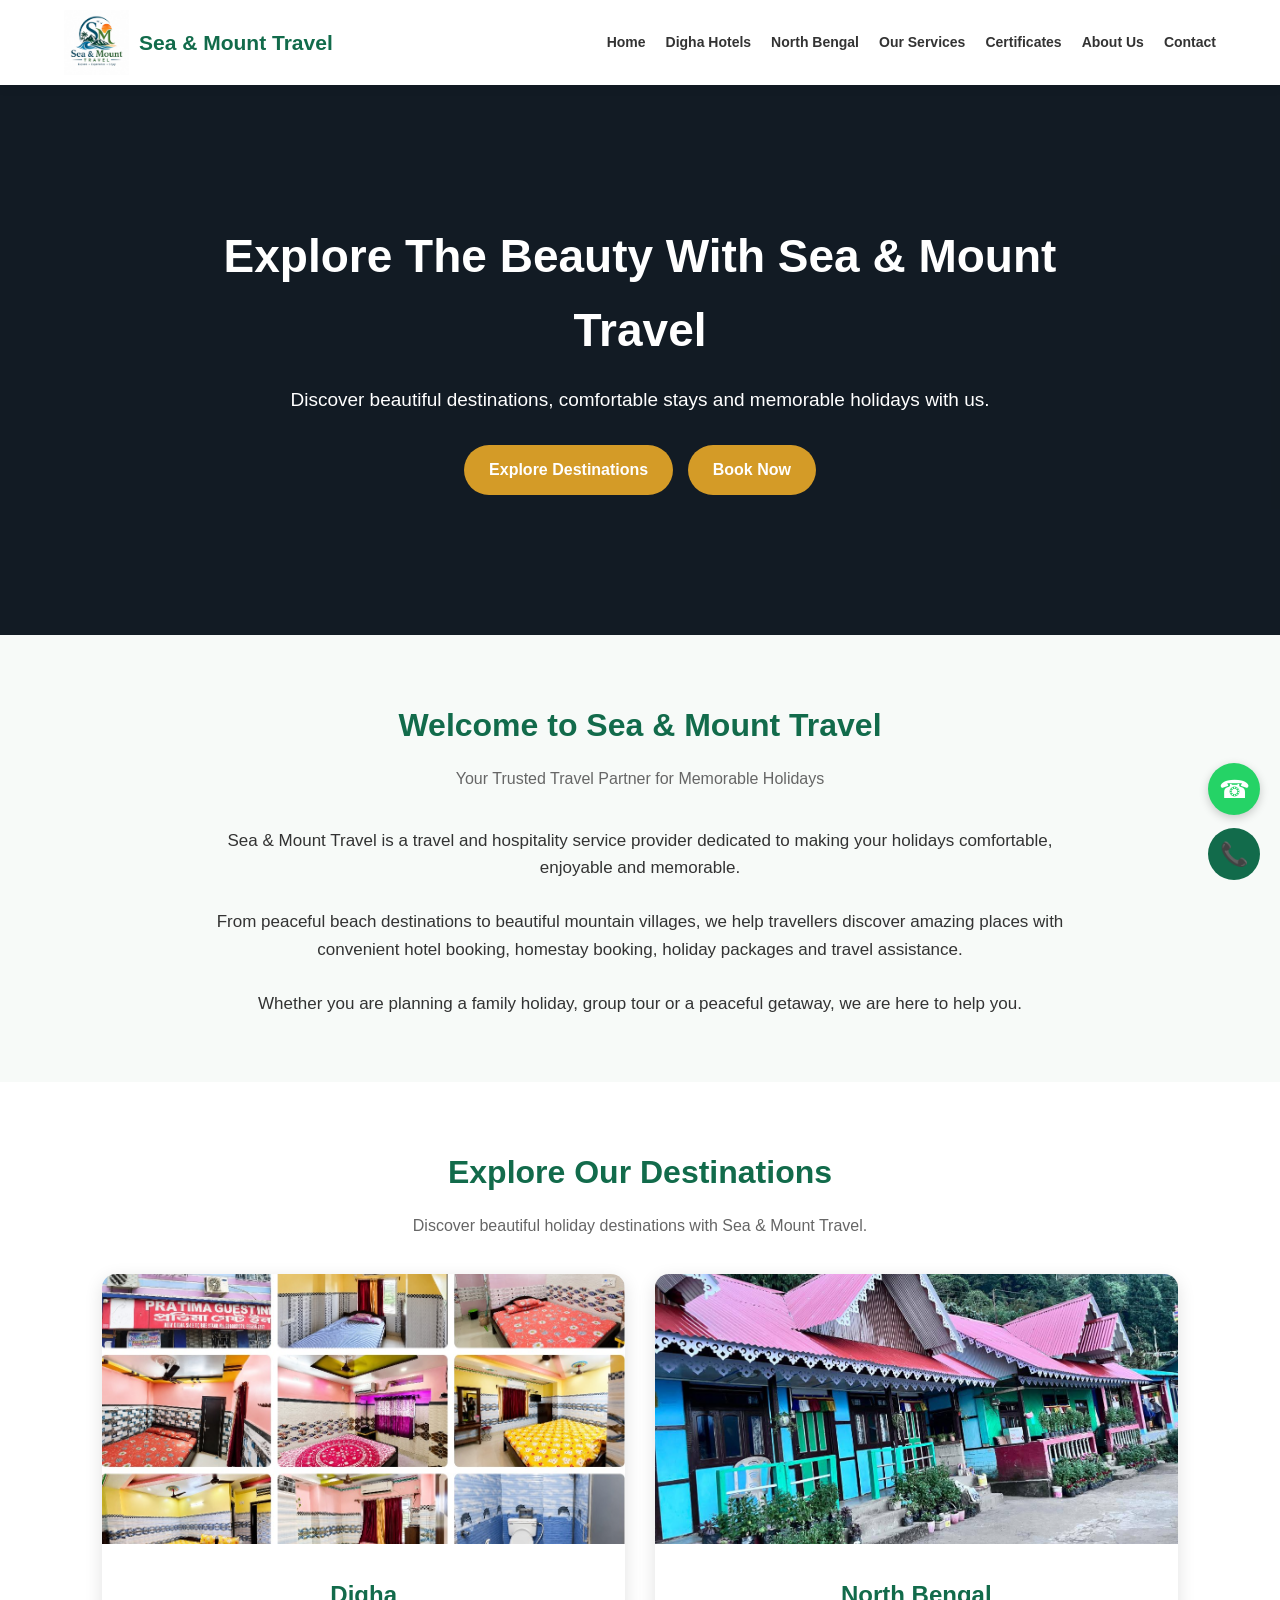
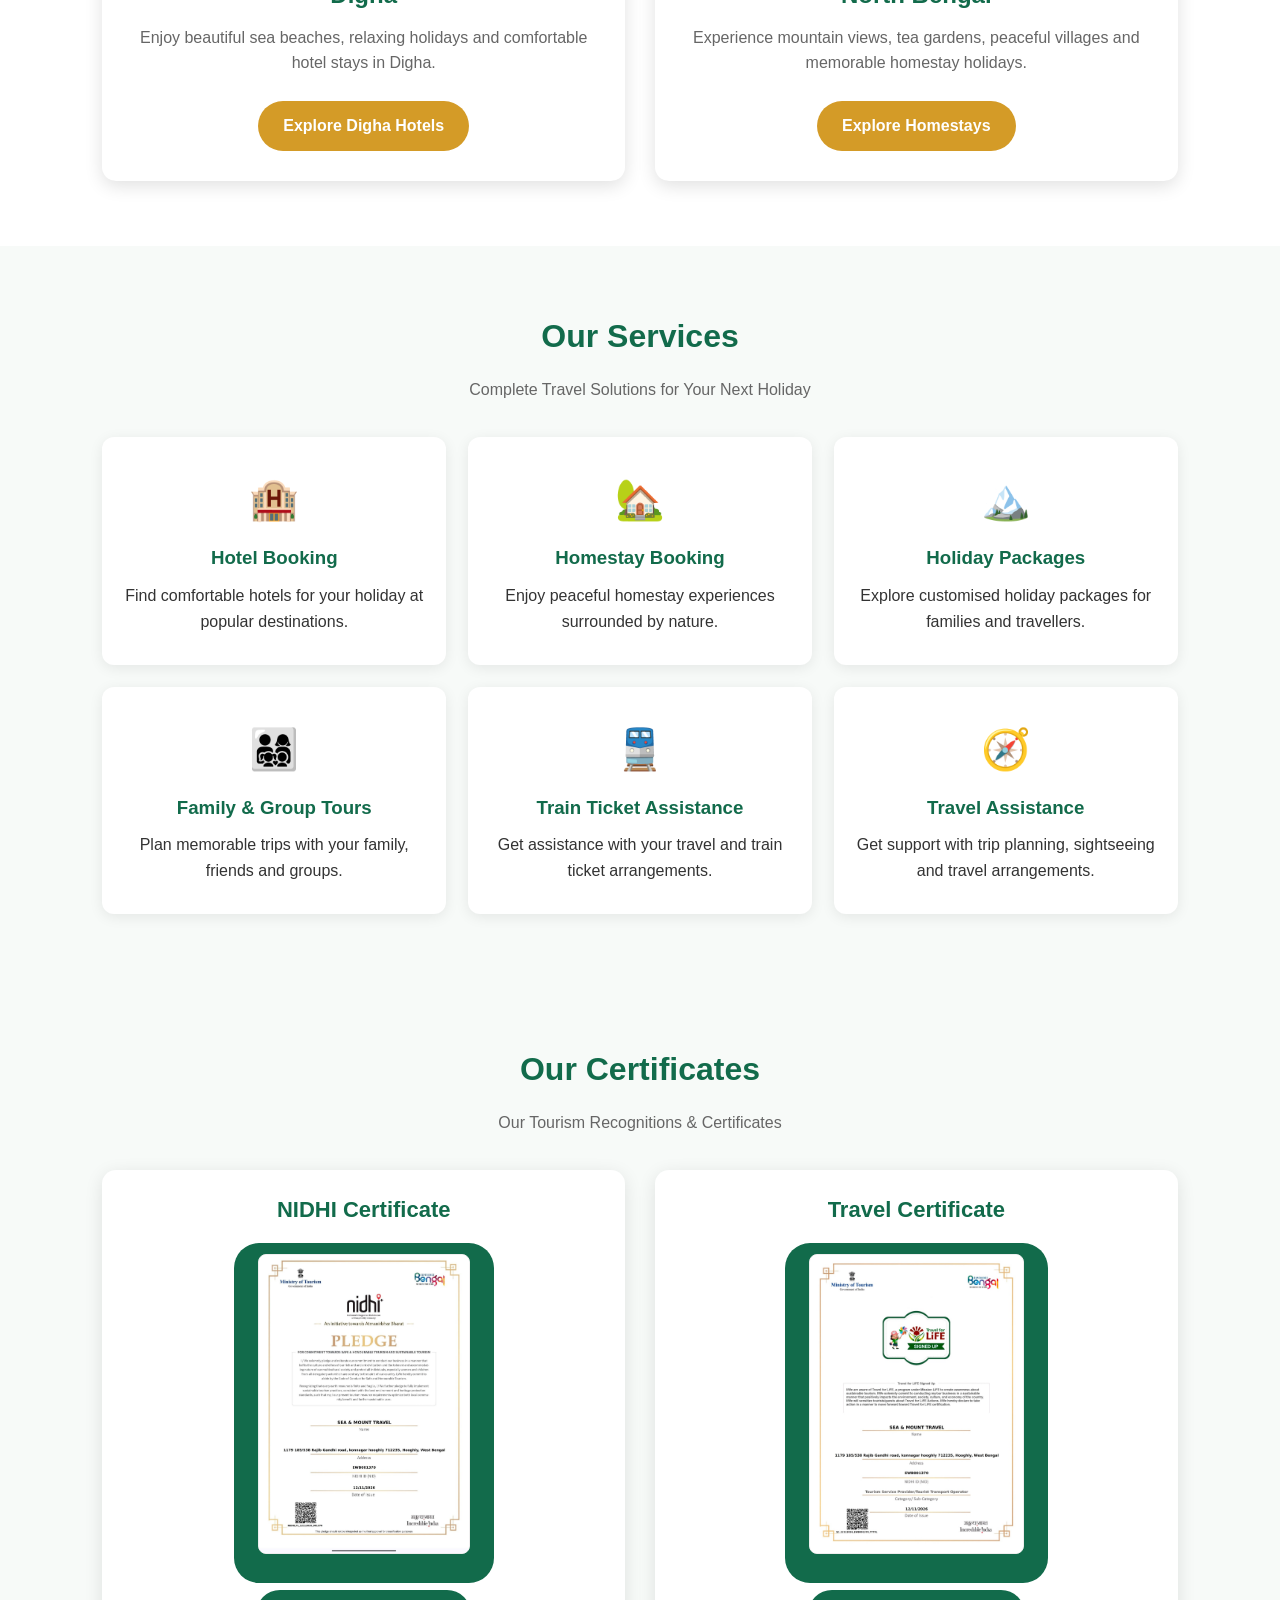
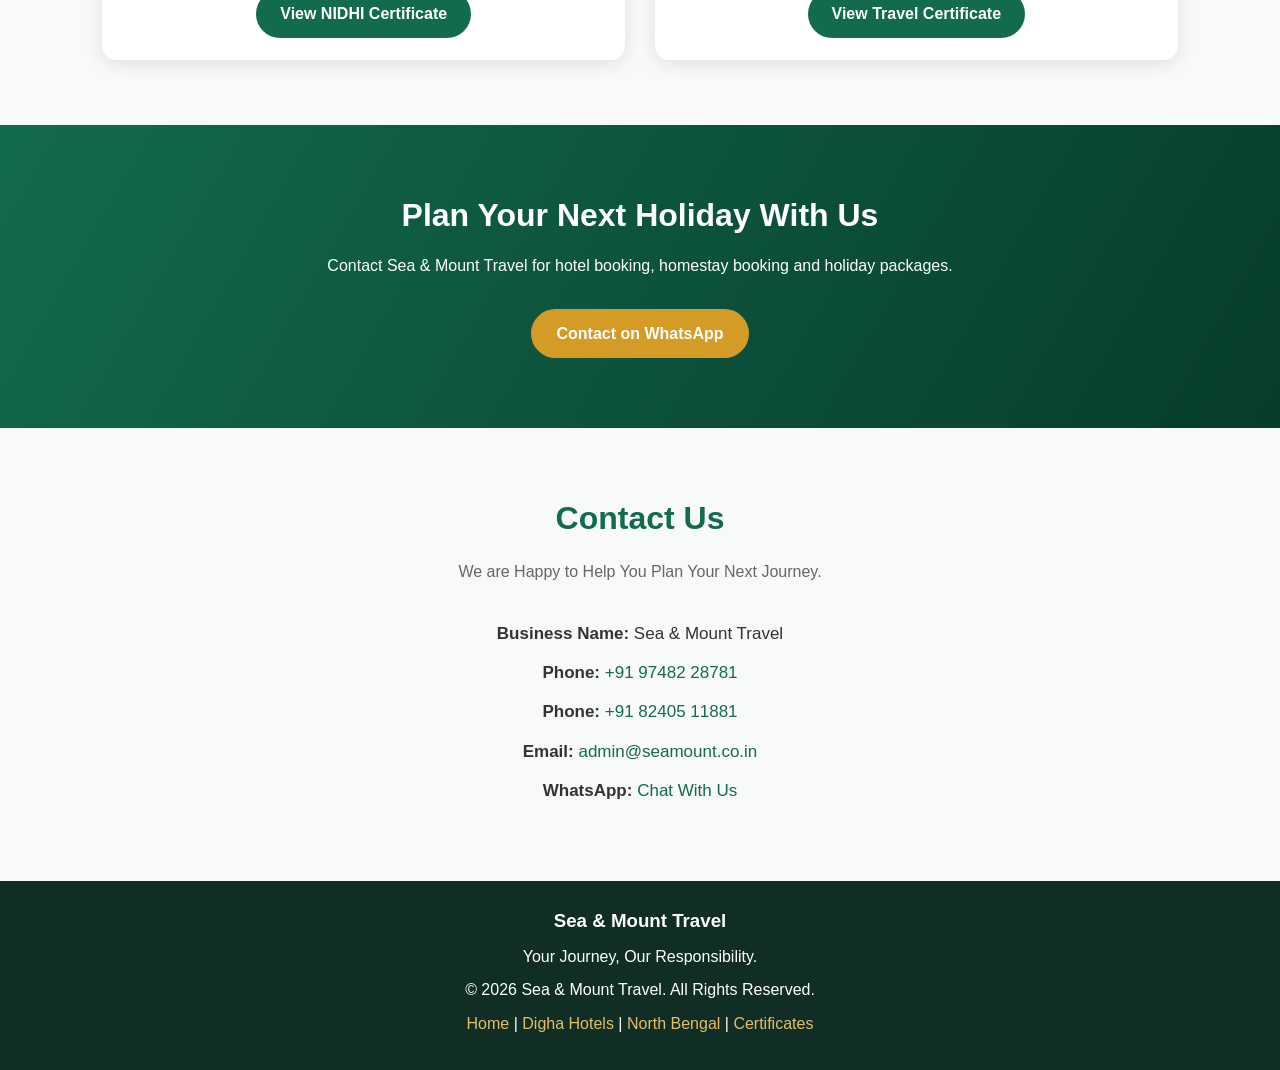
==== commit 2024cead: "Update index.html" ====
--- a/index.html
+++ b/index.html
@@ -1,4 +1,3 @@
-
 <!DOCTYPE html>
 <html lang="en">
 <head>
